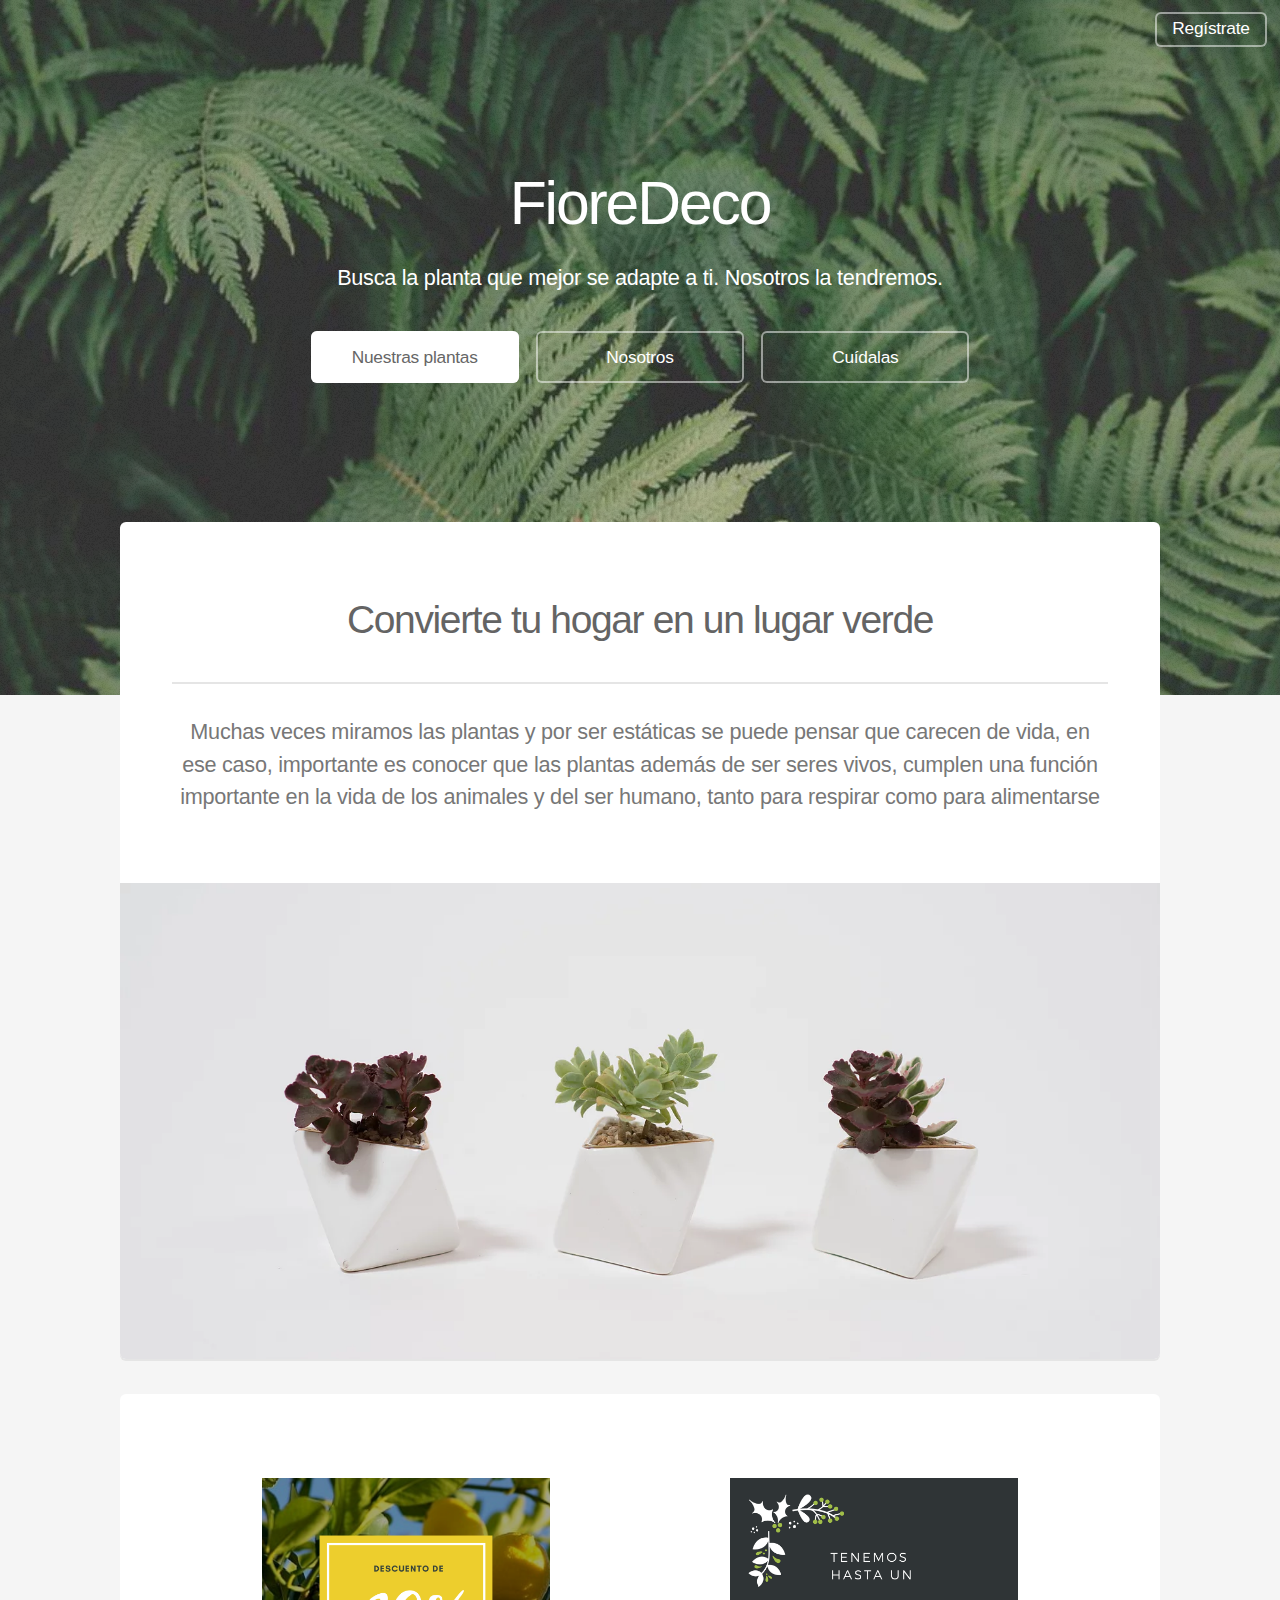
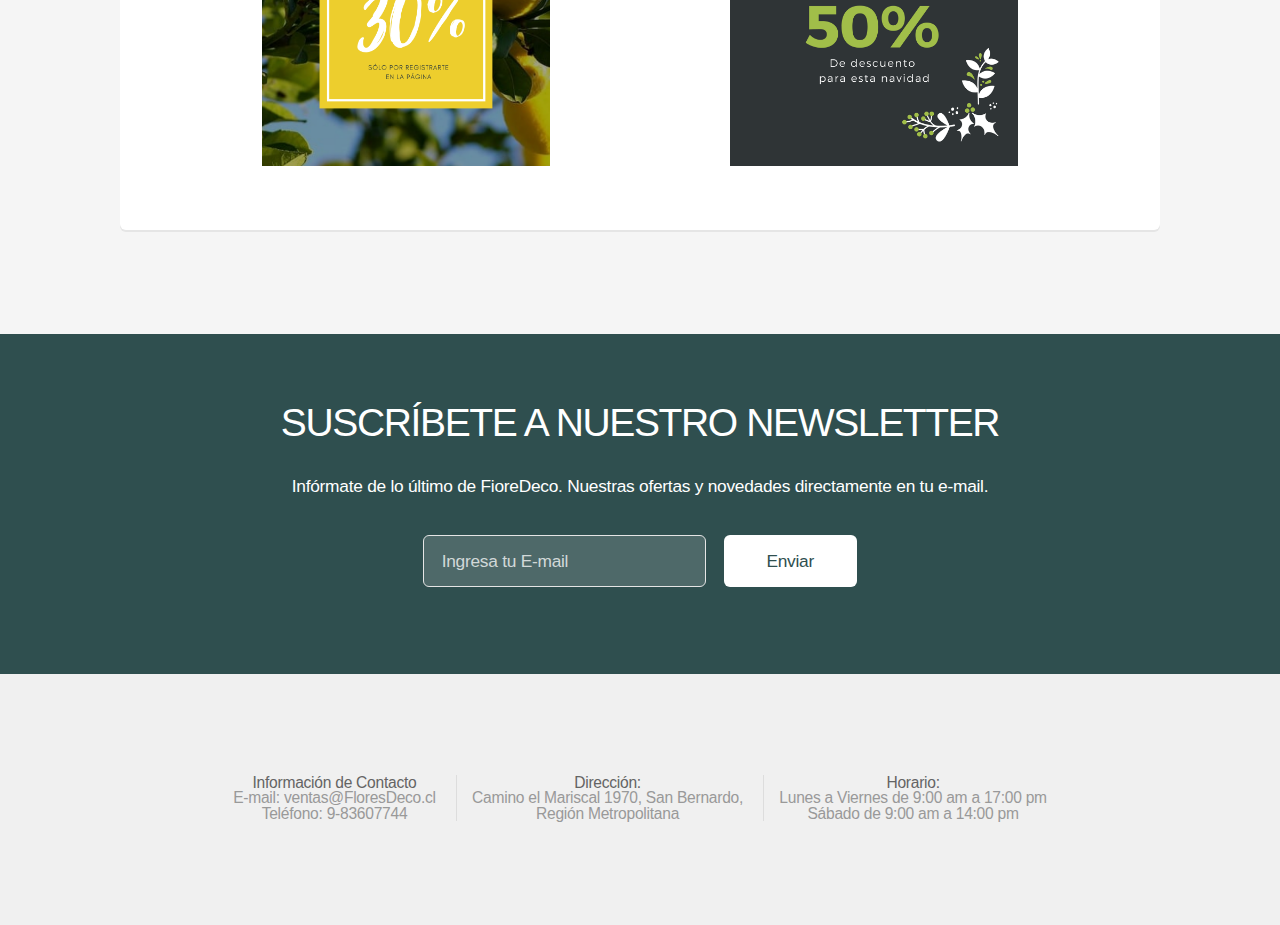
==== src/index.html @ 809118da "Para enviar el link" ====
<!DOCTYPE html>
<html lang="en">
<head>
	<meta charset="UTF-8">
	<meta name="viewport" content="width=device-width, initial-scale=1.0">
	<meta http-equiv="X-UA-Compatible" content="ie=edge">
	<title>FioreDeco-Home</title>
	<meta charset="utf-8" />
	<meta name="viewport" content="width=device-width, initial-scale=1, user-scalable=no" />
	<link rel="stylesheet" href="style.css" />
</head>

<body class="landing is-preload">
	<div id="page-wrapper">

		<!-- Header -->
		<header id="header" class="alt">
			
			<nav id="nav">
				<ul>
				
					
					<li><a href="#" class="button">Regístrate</a></li>
				</ul>
			</nav>
		</header>

		<!-- Banner -->
		<section id="banner">
				<h2>FioreDeco</h2>
			<p>Busca la planta que mejor se adapte a ti. Nosotros la tendremos.</p>
			<ul class="actions special">
				<li><a href="plantas.html" class="button primary">Nuestras plantas</a></li>
				<li><a href="nosotros.html" class="button">Nosotros</a></li>
				<li><a href="cuidalas.html" class="button">Cuídalas</a></li>
			</ul>
		</section>

		<!-- Main -->
		<section id="main" class="container">
			<section class="box special">
				<header class="major">
					<h2>Convierte tu hogar en un lugar verde</h2>
					<p>Muchas veces miramos las plantas y por ser estáticas se puede pensar que carecen de vida,
						en ese caso, importante es conocer que las plantas además de ser seres vivos,
						cumplen una función importante en la vida de los animales y del ser humano, tanto para respirar
						como para alimentarse</p>
				</header>
				<span class="image featured"><img src="img/fondo3.png" alt="Plantas" /></span>
				
		    </section>

			<section class="box special features">

				<div class="features-row">
					<section>
						<img src="img/30DES.png" alt="30% de Descuento" class="icon solid major fa-lock accent5" />
					</section>
					<section>
						<img src="img/50DES.png" alt="50% de Descuento" class="icon solid major fa-lock accent5" />

					</section>
				</div>
			</section>
		</section>

		<!-- CTA -->
		<section id="cta" class="cta">

			<h2>SUSCRÍBETE A NUESTRO NEWSLETTER</h2>
			<p>Infórmate de lo último de FioreDeco. Nuestras ofertas y novedades directamente en tu e-mail.</p>

			<form>
				<div class="row gtr-50 gtr-uniform">
					<div class="col-8 col-12-mobilep">
						<input type="email" name="email" id="email" placeholder="Ingresa tu E-mail" />
					</div>
					
					<div class="col-4 col-12-mobilep">
						<input type="submit" value="Enviar" class="fit" />
					</div>
				</div>
			</form>
		</section>

		<!-- Footer -->
		<footer id="footer">
			
			<ul class="copyright">
				<li> <b>Información de Contacto </b> <br> E-mail: ventas@FloresDeco.cl <br> Teléfono: 9-83607744</li>
				<li><b>Dirección:</b> <br> Camino el Mariscal 1970, San Bernardo, <br> Región Metropolitana</li>
				<li><b>Horario:</b> <br> Lunes a Viernes de 9:00 am a 17:00 pm <br> Sábado de 9:00 am a 14:00 pm
			</ul>
		</footer>
	</div>



</body>

</html>
---- src/style.css ----
html, body, div, span, applet, object,
	iframe, h1, h2, h3, h4, h5, h6, p, blockquote,
	pre, a, abbr, acronym, address, big, cite,
	code, del, dfn, em, img, ins, kbd, q, s, samp,
	small, strike, strong, sub, sup, tt, var, b,
	u, i, center, dl, dt, dd, ol, ul, li, fieldset,
	form, label, legend, table, caption, tbody,
	tfoot, thead, tr, th, td, article, aside,
	canvas, details, embed, figure, figcaption,
	footer, header, hgroup, menu, nav, output, ruby,
	section, summary, time, mark, audio, video {
		margin: 0;
		padding: 0;
		border: 0;
		font-size: 100%;
		font: inherit;
		vertical-align: baseline;
	}

	article, aside, details, figcaption, figure,
	footer, header, hgroup, menu, nav, section {
		display: block;
	}

	body {
		line-height: 1;
	}

	ol, ul {
		list-style: none;
	}

	blockquote, q {
		quotes: none;
	}

		blockquote:before, blockquote:after, q:before, q:after {
			content: '';
			content: none;
		}

	table {
		border-collapse: collapse;
		border-spacing: 0;
	}

	body {
		-webkit-text-size-adjust: none;
	}

	mark {
		background-color: transparent;
		color: inherit;
	}

	input::-moz-focus-inner {
		border: 0;
		padding: 0;
	}

	input, select, textarea {
		-moz-appearance: none;
		-webkit-appearance: none;
		-ms-appearance: none;
		appearance: none;
	}

/* Basic */

	

	html {
		box-sizing: border-box;
		
width: 100%;


	}

	*, *:before, *:after {
		box-sizing: inherit;
	}

	body {
		background: #f5f5f5;
	}

	body, input, select, textarea {
		color: #777;
		font-family: "Source Sans Pro", sans-serif;
		font-size: 16pt;
		font-weight: 300;
		line-height: 1.65em;
		letter-spacing: -0.015em;
	}

	a {
		-moz-transition: color 0.2s ease-in-out, border-bottom-color 0.2s ease-in-out;
		-webkit-transition: color 0.2s ease-in-out, border-bottom-color 0.2s ease-in-out;
		-ms-transition: color 0.2s ease-in-out, border-bottom-color 0.2s ease-in-out;
		transition: color 0.2s ease-in-out, border-bottom-color 0.2s ease-in-out;
		border-bottom: dotted 1px;
		color: #e89980;
		text-decoration: none;
	}

		a:hover {
			border-bottom-color: transparent;
		}

	strong, b {
		color: #646464;
		font-weight: 400;
	}

	em, i {
		font-style: italic;
	}

	p {
		margin: 0 0 2em 0;
	}

	h1, h2, h3, h4, h5, h6 {
		color: #646464;
		font-weight: 300;
		line-height: 1em;
		margin: 0 0 0.5em 0;
	}

		h1 a, h2 a, h3 a, h4 a, h5 a, h6 a {
			color: inherit;
			text-decoration: none;
		}

	h2 {
		font-size: 2.25em;
		line-height: 1.5em;
		letter-spacing: -0.035em;
	}

	h3 {
		font-size: 1.75em;
		line-height: 1.5em;
		letter-spacing: -0.025em;
	}

	h4 {
		font-size: 1.1em;
		line-height: 1.5em;
		letter-spacing: 0;
	}

	h5 {
		font-size: 0.9em;
		line-height: 1.5em;
		letter-spacing: 0;
	}

	h6 {
		font-size: 0.7em;
		line-height: 1.5em;
		letter-spacing: 0;
	}

	sub {
		font-size: 0.8em;
		position: relative;
		top: 0.5em;
	}


	

	blockquote {
		border-left: solid 4px #e5e5e5;
		font-style: italic;
		margin: 0 0 2em 0;
		padding: 0.5em 0 0.5em 2em;
	}

	pre {
		-webkit-overflow-scrolling: touch;
		background: #f8f8f8;
		border-radius: 6px;
		border: solid 1px #e5e5e5;
		font-family: monospace;
		font-size: 0.9em;
		line-height: 1.75em;
		margin: 0 0 2em 0;
		overflow-x: auto;
		padding: 1em 1.5em;
	}

	code {
		background: #f8f8f8;
		border-radius: 6px;
		border: solid 1px #e5e5e5;
		font-family: monospace;
		font-size: 0.9em;
		margin: 0 0.25em;
		padding: 0.25em 0.65em;
	}

	.align-left {
		text-align: left;
	}

	.align-center {
		text-align: center;
	}

	.align-right {
		text-align: right;
	}

/* Row */

	.row {
		display: flex;
		flex-wrap: wrap;
		box-sizing: border-box;
		align-items: stretch;
	}

		.row > * {
			box-sizing: border-box;
		}

		.row.gtr-uniform > * > :last-child {
			margin-bottom: 0;
		}

		.row.aln-left {
			justify-content: flex-start;
		}

		.row.aln-center {
			justify-content: center;
		}

		.row.aln-right {
			justify-content: flex-end;
		}

		.row.aln-top {
			align-items: flex-start;
		}

		.row.aln-middle {
			align-items: center;
		}

		.row.aln-bottom {
			align-items: flex-end;
		}

		.row > .imp {
			order: -1;
		}

		.row > .col-1 {
			width: 8.33333%;
		}

		.row > .off-1 {
			margin-left: 8.33333%;
		}

		.row > .col-2 {
			width: 16.66667%;
		}

		.row > .off-2 {
			margin-left: 16.66667%;
		}

		.row > .col-3 {
			width: 25%;
		}

		.row > .off-3 {
			margin-left: 25%;
		}

		.row > .col-4 {
			width: 33.33333%;
		}

		.row > .off-4 {
			margin-left: 33.33333%;
		}

		.row > .col-5 {
			width: 41.66667%;
		}

		.row > .off-5 {
			margin-left: 41.66667%;
		}

		.row > .col-6 {
			width: 50%;
		}

		.row > .off-6 {
			margin-left: 50%;
		}

		.row > .col-7 {
			width: 58.33333%;
		}

		.row > .off-7 {
			margin-left: 58.33333%;
		}

		.row > .col-8 {
			width: 66.66667%;
		}

		.row > .off-8 {
			margin-left: 66.66667%;
		}

		.row > .col-9 {
			width: 75%;
		}

		.row > .off-9 {
			margin-left: 75%;
		}

		.row > .col-10 {
			width: 83.33333%;
		}

		.row > .off-10 {
			margin-left: 83.33333%;
		}

		.row > .col-11 {
			width: 91.66667%;
		}

		.row > .off-11 {
			margin-left: 91.66667%;
		}

		.row > .col-12 {
			width: 100%;
		}

		.row > .off-12 {
			margin-left: 100%;
		}

		.row.gtr-0 {
			margin-top: 0;
			margin-left: 0em;
		}

			.row.gtr-0 > * {
				padding: 0 0 0 0em;
			}

			.row.gtr-0.gtr-uniform {
				margin-top: 0em;
			}

				.row.gtr-0.gtr-uniform > * {
					padding-top: 0em;
				}

		.row.gtr-25 {
			margin-top: 0;
			margin-left: -0.5em;
		}

			.row.gtr-25 > * {
				padding: 0 0 0 0.5em;
			}

			.row.gtr-25.gtr-uniform {
				margin-top: -0.5em;
			}

				.row.gtr-25.gtr-uniform > * {
					padding-top: 0.5em;
				}

		.row.gtr-50 {
			margin-top: 0;
			margin-left: -1em;
		}

			.row.gtr-50 > * {
				padding: 0 0 0 1em;
			}

			.row.gtr-50.gtr-uniform {
				margin-top: -1em;
			}

				.row.gtr-50.gtr-uniform > * {
					padding-top: 1em;
				}

		.row {
			margin-top: 0;
			margin-left: -2em;
		}

			.row > * {
				padding: 0 0 0 2em;
			}

			.row.gtr-uniform {
				margin-top: -2em;
			}

				.row.gtr-uniform > * {
					padding-top: 2em;
				}

		.row.gtr-150 {
			margin-top: 0;
			margin-left: -3em;
		}

			.row.gtr-150 > * {
				padding: 0 0 0 3em;
			}

			.row.gtr-150.gtr-uniform {
				margin-top: -3em;
			}

				.row.gtr-150.gtr-uniform > * {
					padding-top: 3em;
				}

		.row.gtr-200 {
			margin-top: 0;
			margin-left: -4em;
		}

			.row.gtr-200 > * {
				padding: 0 0 0 4em;
			}

			.row.gtr-200.gtr-uniform {
				margin-top: -4em;
			}

				.row.gtr-200.gtr-uniform > * {
					padding-top: 4em;
				}

	

/* Container */

	.container {
		margin: 0 auto;
		max-width: calc(100% - 5em);
		width: 60em;
	}

		.container.xsmall {
			width: 15em;
		}

		.container.small {
			width: 30em;
		}

		.container.medium {
			width: 45em;
		}

		.container.large {
			width: 75em;
		}

		.container.xlarge {
			width: 90em;
		}

		.container.max {
			width: 100%;
		}

		

/* Section/Article */

	section.special, article.special {
		text-align: center;
	}

	header p {
		color: #999;
		position: relative;
		margin: 0 0 1.5em 0;
		font-style: italic;
	}

	header h2 + p {
		font-size: 1.25em;
		margin-top: -1em;
		line-height: 1.5em;
	}

	header h3 + p {
		font-size: 1.1em;
		margin-top: -0.85em;
		line-height: 1.5em;
	}

	header h4 + p,
	header h5 + p,
	header h6 + p {
		font-size: 0.8em;
		margin-top: -0.5em;
		line-height: 1.5em;
	}

	header.major {
		padding: 1em 0;
		text-align: center;
	}

		header.major h2 {
			margin: 0;
		}

		header.major p {
			display: inline-block;
			border-top: solid 2px #e5e5e5;
			color: #777;
			margin: 1.5em 0 0 0;
			padding: 1.5em 0 0 0;
			font-style: normal;
		}

/* Form */

	input[type="text"],
	input[type="password"],
	input[type="email"],
	select,
	textarea {
		-moz-appearance: none;
		-webkit-appearance: none;
		-ms-appearance: none;
		appearance: none;
		background-color: #f8f8f8;
		border-radius: 6px;
		border: solid 1px #e5e5e5;
		color: inherit;
		display: block;
		outline: 0;
		padding: 0 1em;
		text-decoration: none;
		width: 100%;
	}

/* TEXTAREA SUSCRÍBETE A NUESTRO NEWSLETTER */

	input[type="text"],
	input[type="password"],
	input[type="email"],
	select {
		height: 3em;
	}

	textarea {
		padding: 0.75em 1em;
	}

	input[type="checkbox"],
	input[type="radio"] {
		-moz-appearance: none;
		-webkit-appearance: none;
		-ms-appearance: none;
		appearance: none;
		display: block;
		float: left;
		margin-right: -2em;
		opacity: 0;
		width: 1em;
		
	}

		input[type="checkbox"] + label,
		input[type="radio"] + label {
			text-decoration: none;
			color: #777;
			cursor: pointer;
			display: inline-block;
			font-size: 1em;
			font-weight: 300;
			padding-left: 2.55em;
			padding-right: 0.75em;
			position: relative;
		}

			input[type="checkbox"] + label:before,
			input[type="radio"] + label:before {
				-moz-osx-font-smoothing: grayscale;
				-webkit-font-smoothing: antialiased;
				display: inline-block;
				font-style: normal;
				font-variant: normal;
				text-rendering: auto;
				line-height: 1;
				text-transform: none !important;
				font-family: 'Font Awesome 5 Free';
				font-weight: 900;
			}

			input[type="checkbox"] + label:before,
			input[type="radio"] + label:before {
				background: #f8f8f8;
				border-radius: 6px;
				border: solid 1px #e5e5e5;
				content: '';
				display: inline-block;
				font-size: 0.8em;
				height: 2.25em;
				left: 0;
				line-height: 2.25em;
				position: absolute;
				text-align: center;
				top: 0;
				width: 2.25em;
			}

		input[type="checkbox"]:checked + label:before,
		input[type="radio"]:checked + label:before {
			background: #666;
			border-color: #666;
			color: #ffffff;
			content: '\f00c';
		}

		input[type="checkbox"]:focus + label:before,
		input[type="radio"]:focus + label:before {
			border-color: #e89980;
			box-shadow: 0 0 0 1px #e89980;
		}

	input[type="checkbox"] + label:before {
		border-radius: 6px;
	}

	input[type="radio"] + label:before {
		border-radius: 100%;
	}

	::-webkit-input-placeholder {
		color: #999 !important;
		opacity: 1.0;
	}

	:-moz-placeholder {
		color: #999 !important;
		opacity: 1.0;
	}


/* Box */

	.box {
		background: #fff;
		border-radius: 6px;
		box-shadow: 0 2px 0 0 #e5e5e5;
		margin: 0 0 2em 0;
		padding: 3em;
	}

		.box > :last-child {
			margin-bottom: 0;
		}

		.box.alt {
			background: none !important;
			border-radius: 0 !important;
			box-shadow: none !important;
			margin: 0 0 2em 0;
			padding: 0 !important;
		}


			.box.features .features-row:after {
				clear: both;
				content: '';
				display: block;
			}

			.box.features .features-row section {
				float: left;
				padding: 3px;
				width: 50%;
				padding-left: 90px;
				padding-right: 90px;
			}

			
		
/* MOFICACION DE LA IMAGEN EN BODY   */
		.box .image.featured {
			border-radius: 0;
			display: block;
			margin: 3em 0 3em -3em;
			position: relative;
			width: calc(100% + 6em);
		}

			.box .image.featured img {
				border-radius: 0;
				display: block;
				width: 100%;
			}

			.box .image.featured:first-child {
				border-radius: 2px 2px 0 0;
				margin-bottom: 1em;
				margin-top: -3em;
			}

				.box .image.featured:first-child img {
					border-radius: 6px 6px 0 0;
				}

			.box .image.featured:last-child {
				border-radius: 0 0 6px 6px;
				margin-bottom: -3em;
				margin-top: 3em;
			}

				.box .image.featured:last-child img {
					border-radius: 0 0 6px 6px;
				}

/* Icon */

	.icon {
		text-decoration: none;
		border-bottom: none;
		position: relative;
	}

		.icon:before {
			-moz-osx-font-smoothing: grayscale;
			-webkit-font-smoothing: antialiased;
			display: inline-block;
			font-style: normal;
			font-variant: normal;
			text-rendering: auto;
			line-height: 1;
			text-transform: none !important;
			font-family: 'Font Awesome 5 Free';
			font-weight: 400;
		}

		.icon > .label {
			display: none;
		}

		.icon:before {
			line-height: inherit;
		}

		.icon.solid:before {
			font-weight: 900;
		}

		.icon.brands:before {
			font-family: 'Font Awesome 5 Brands';
		}


		.icon.major {
			background: #666;
			border-radius: 0%;
			color: #ffffff;
		
			display: inline-block;
			
			line-height: 5.5em;
	
			margin-top: 10%;
			width: 100%;
		}

			.icon.major:before {
				font-size: 2.5em;
			}

			.icon.major.accent1 {
				background: #666;
				color: #ffffff;
			}

			.icon.major.accent2 {
				background: #e89980;
				color: #ffffff;
			}

			.icon.major.accent3 {
				background: #7fcdb8;
				color: #ffffff;
			}

			.icon.major.accent4 {
				background: #90b0ba;
				color: #ffffff;
			}

			.icon.major.accent5 {
				background: #e5cb95;
				color: #ffffff;
			}

/* Image */

	.image {
		border-radius: 6px;
		border: 0;
		display: inline-block;
		position: relative;
	}

		.image img {
			border-radius: 6px;
			display: block;
		}

		.image.left {
			float: left;
			padding: 0 1.5em 1em 0;
			top: 0.25em;
		}

		.image.right {
			float: right;
			padding: 0 0 1em 1.5em;
			top: 0.25em;
		}

		.image.fit {
			display: block;
			margin: 0 0 2em 0;
			width: 100%;
		}

			.image.fit img {
				display: block;
				width: 100%;
			}

/* List */

	ol {
		list-style: decimal;
		margin: 0 0 2em 0;
		padding-left: 1.25em;
	}

		ol li {
			padding-left: 0.25em;
		}

	ul {
		list-style: disc;
		margin: 0 0 2em 0;
		padding-left: 1em;
	}

		ul li {
			padding-left: 0.5em;
		}

		ul.alt {
			list-style: none;
			padding-left: 0;
		}

			ul.alt li {
				border-top: solid 1px #e5e5e5;
				padding: 0.5em 0;
			}

				ul.alt li:first-child {
					border-top: 0;
					padding-top: 0;
				}

		ul.icons {
			cursor: default;
			list-style: none;
			padding-left: 0;
		}

			ul.icons li {
				display: inline-block;
				padding: 0 1.25em 0 0;
			}

				ul.icons li:last-child {
					padding-right: 0;
				}

				ul.icons li .icon {
					color: inherit;
				}

					ul.icons li .icon:before {
						font-size: 1.75em;
					}

	dl {
		margin: 0 0 2em 0;
	}

/* Actions */

	ul.actions {
		display: -moz-flex;
		display: -webkit-flex;
		display: -ms-flex;
		display: flex;
		cursor: default;
		list-style: none;
		margin-left: -1em;
		padding-left: 0;
	}

		ul.actions li {
			padding: 0 0 0 1em;
			vertical-align: middle;
		}

		ul.actions.special { /* centra el menu principal */
			-moz-justify-content: center;
			-webkit-justify-content: center;
			-ms-justify-content: center;
			justify-content: center;
			width: 100%;
			margin-left: 0;
		}

			ul.actions.special li:first-child {
				padding-left: 0;
			}

		ul.actions.stacked {
			-moz-flex-direction: column;
			-webkit-flex-direction: column;
			-ms-flex-direction: column;
			flex-direction: column;
			margin-left: 0;
		}

			ul.actions.stacked li {
				padding: 1.3em 0 0 0;
			}

				ul.actions.stacked li:first-child {
					padding-top: 0;
				}

		ul.actions.fit {
			width: calc(100% + 1em);
		}

			ul.actions.fit li {
				-moz-flex-grow: 1;
				-webkit-flex-grow: 1;
				-ms-flex-grow: 1;
				flex-grow: 1;
				-moz-flex-shrink: 1;
				-webkit-flex-shrink: 1;
				-ms-flex-shrink: 1;
				flex-shrink: 1;
				width: 100%;
			}

				ul.actions.fit li > * {
					width: 100%;
				}

			ul.actions.fit.stacked {
				width: 100%;
			}

		

/* Table */

	.table-wrapper {
		-webkit-overflow-scrolling: touch;
		overflow-x: auto;
	}

	table {
		margin: 0 0 2em 0;
		width: 100%;
	}

		table tbody tr {
			border: solid 1px #e5e5e5;
			border-left: 0;
			border-right: 0;
		}

			table tbody tr:nth-child(2n + 1) {
				background-color: #f8f8f8;
			}

		table td {
			padding: 0.75em 0.75em;
		}

		table th {
			color: #646464;
			font-size: 0.9em;
			font-weight: 300;
			padding: 0 0.75em 0.75em 0.75em;
			text-align: left;
		}

		table thead {
			border-bottom: solid 2px #e5e5e5;
		}

		table tfoot {
			border-top: solid 2px #e5e5e5;
		}

		table.alt {
			border-collapse: separate;
		}

			table.alt tbody tr td {
				border: solid 1px #e5e5e5;
				border-left-width: 0;
				border-top-width: 0;
			}

				table.alt tbody tr td:first-child {
					border-left-width: 1px;
				}

			table.alt tbody tr:first-child td {
				border-top-width: 1px;
			}

			table.alt thead {
				border-bottom: 0;
			}

			table.alt tfoot {
				border-top: 0;
			}

/* Button */

	input[type="submit"],
	input[type="reset"],
	input[type="button"],
	.button {
		-moz-appearance: none;
		-webkit-appearance: none;
		-ms-appearance: none;
		appearance: none;
		-moz-transition: background-color 0.2s ease-in-out, color 0.2s ease-in-out;
		-webkit-transition: background-color 0.2s ease-in-out, color 0.2s ease-in-out;
		-ms-transition: background-color 0.2s ease-in-out, color 0.2s ease-in-out;
		transition: background-color 0.2s ease-in-out, color 0.2s ease-in-out;
		background-color: #666;
		border-radius: 6px;
		border: 0;
		color: #ffffff;
		cursor: pointer;
		display: inline-block;
		font-weight: 400;
		height: 3em;
		line-height: 3em;
		padding: 0 2em;
		text-align: center;
		text-decoration: none;
		white-space: nowrap;
	}

		input[type="submit"]:hover,
		input[type="reset"]:hover,
		input[type="button"]:hover,
		.button:hover {
			background-color: #737373;
		}

		input[type="submit"]:active,
		input[type="reset"]:active,
		input[type="button"]:active,
		.button:active {
			background-color: #595959;
		}

		input[type="submit"].icon,
		input[type="reset"].icon,
		input[type="button"].icon,
		.button.icon {
			padding-left: 1.35em;
		}

			input[type="submit"].icon:before,
			input[type="reset"].icon:before,
			input[type="button"].icon:before,
			.button.icon:before {
				margin-right: 0.5em;
			}

		input[type="submit"].fit,
		input[type="reset"].fit,
		input[type="button"].fit,
		.button.fit {
			width: 100%;
		}

		input[type="submit"].small,
		input[type="reset"].small,
		input[type="button"].small,
		.button.small {
			font-size: 0.8em;
			height: 2.7em;
			line-height: 2.7em;
		}

		input[type="submit"].large,
		input[type="reset"].large,
		input[type="button"].large,
		.button.large {
			font-size: 1.25em;
			height: 2.7em;
			line-height: 2.7em;
		}

		input[type="submit"].alt,
		input[type="reset"].alt,
		input[type="button"].alt,
		.button.alt {
			background-color: transparent;
			box-shadow: inset 0 0 0 2px #e5e5e5;
			color: #777;
		}

			input[type="submit"].alt:hover,
			input[type="reset"].alt:hover,
			input[type="button"].alt:hover,
			.button.alt:hover {
				background-color: #f8f8f8;
			}

			input[type="submit"].alt:active,
			input[type="reset"].alt:active,
			input[type="button"].alt:active,
			.button.alt:active {
				background-color: #f0f0f0;
			}

			input[type="submit"].alt.icon:before,
			input[type="reset"].alt.icon:before,
			input[type="button"].alt.icon:before,
			.button.alt.icon:before {
				color: #999;
			}

		input[type="submit"].primary,
		input[type="reset"].primary,
		input[type="button"].primary,
		.button.primary {
			background-color: #e89980;
			color: #ffffff !important;
		}

			input[type="submit"].primary:hover,
			input[type="reset"].primary:hover,
			input[type="button"].primary:hover,
			.button.primary:hover {
				background-color: #ecaa96;
			}

			input[type="submit"].primary:active,
			input[type="reset"].primary:active,
			input[type="button"].primary:active,
			.button.primary:active {
				background-color: #e4886a;
			}

		input[type="submit"].disabled, input[type="submit"]:disabled,
		input[type="reset"].disabled,
		input[type="reset"]:disabled,
		input[type="button"].disabled,
		input[type="button"]:disabled,
		.button.disabled,
		.button:disabled {
			background-color: #777 !important;
			box-shadow: inset 0 -0.15em 0 0 rgba(0, 0, 0, 0.15);
			color: #f5f5f5 !important;
			cursor: default;
			opacity: 0.25;
		}

/* Header */

	#page-wrapper {
		padding-top: 3em;
	}

	body.landing #page-wrapper {
		padding-top: 0;
	}

	

	#header {
		background: #444;
		color: #bbb;
		cursor: default;
		height: 3.25em;
		left: 0;
		line-height: 3.25em;
		position: fixed;
		top: 0;
		width: 100%;
		z-index: 10000;
	}

		#header h1 {
			color: inherit;
			height: inherit;
			left: 1.25em;
			line-height: inherit;
			margin: 0;
			padding: 0;
			position: absolute;
			top: 0;
		}

			#header h1 a {
				color: #fff;
				font-weight: 400;
				border: 0;
			}

		#header nav {
			height: inherit;
			line-height: inherit;
			position: absolute;
			right: 0.75em;
			top: 0;
			vertical-align: middle;
		}

			#header nav > ul {
				list-style: none;
				margin: 0;
				padding-left: 0;
			}

				#header nav > ul > li {
					display: inline-block;
					padding-left: 0;
				}

					#header nav > ul > li > ul {
						display: none;
					}

					#header nav > ul > li a {
						display: inline-block;
						height: 2em;
						line-height: 1.95em;
						padding: 0 1em;
						border-radius: 6px;
					}

					#header nav > ul > li a:not(.button) {
						color: #fff;
						display: inline-block;
						text-decoration: none;
						border: 0;
					}

						#header nav > ul > li a:not(.button).icon:before {
							color: #999;
							margin-right: 0.5em;
						}

					#header nav > ul > li:first-child {
						margin-left: 0;
					}

					#header nav > ul > li.active a:not(.button) {
						background-color: rgba(153, 153, 153, 0.25);
					}

					#header nav > ul > li .button {
						margin: 0 0 0 0.5em;
						position: relative;
					}

		#header input[type="submit"],
		#header input[type="reset"],
		#header input[type="button"],
		#header .button {
			background-color: transparent;
			box-shadow: inset 0 0 0 2px #999;
			color: #fff;
		}

			#header input[type="submit"]:hover,
			#header input[type="reset"]:hover,
			#header input[type="button"]:hover,
			#header .button:hover {
				background-color: rgba(153, 153, 153, 0.25);
			}

			#header input[type="submit"]:active,
			#header input[type="reset"]:active,
			#header input[type="button"]:active,
			#header .button:active {
				background-color: rgba(153, 153, 153, 0.5);
			}

		#header .container {
			position: relative;
		}

			#header .container h1 {
				left: 0;
			}

			#header .container nav {
				right: 0;
			}

		#header.reveal {
			-moz-animation: reveal-header 0.5s;
			-webkit-animation: reveal-header 0.5s;
			-ms-animation: reveal-header 0.5s;
			animation: reveal-header 0.5s;
		}

		#header.alt {
			-moz-animation: none;
			-webkit-animation: none;
			-ms-animation: none;
			animation: none;
			background: none;
			color: rgba(255, 255, 255, 0.75);
			position: absolute;
		}

			#header.alt nav > ul > li a:not(.button).icon:before {
				color: rgba(255, 255, 255, 0.75);
			}

			#header.alt nav > ul > li.active a:not(.button) {
				background-color: rgba(255, 255, 255, 0.2);
			}

			#header.alt input[type="submit"],
			#header.alt input[type="reset"],
			#header.alt input[type="button"],
			#header.alt .button {
				box-shadow: inset 0 0 0 2px rgba(255, 255, 255, 0.5);
			}

				#header.alt input[type="submit"]:hover,
				#header.alt input[type="reset"]:hover,
				#header.alt input[type="button"]:hover,
				#header.alt .button:hover {
					background-color: rgba(255, 255, 255, 0.1);
				}

				#header.alt input[type="submit"]:active,
				#header.alt input[type="reset"]:active,
				#header.alt input[type="button"]:active,
				#header.alt .button:active {
					background-color: rgba(255, 255, 255, 0.2);
				}

	.dropotron {
		background: #fff;
		border-radius: 6px;
		box-shadow: 0 2px 0 0 rgba(0, 0, 0, 0.065), inset 0 -1px 0 0 #fff, inset 0 0 0 1px rgba(229, 229, 229, 0.5);
		list-style: none;
		margin: calc(-0.5em + 1px) 0 0 1px;
		padding: 0.5em 0;
		width: 11em;
	}

		.dropotron li {
			padding: 0;
		}

			.dropotron li a, .dropotron li span {
				-moz-transition: none;
				-webkit-transition: none;
				-ms-transition: none;
				transition: none;
				border: 0;
				border-top: solid 1px #f2f2f2;
				color: inherit;
				display: block;
				padding: 0.15em 1em;
			}

			.dropotron li:first-child > a, .dropotron li:first-child > span {
				border-top: 0;
			}

			.dropotron li.active > a, .dropotron li.active > span, .dropotron li:hover > a, .dropotron li:hover > span {
				background: #e89980;
				color: #ffffff;
			}

		.dropotron.level-0 {
			font-size: 0.9em;
			margin: 1em 0 0 0;
		}

			.dropotron.level-0:before {
				-moz-transform: rotate(45deg);
				-webkit-transform: rotate(45deg);
				-ms-transform: rotate(45deg);
				transform: rotate(45deg);
				background: #fff;
				border: solid 1px rgba(229, 229, 229, 0.5);
				border-bottom: 0;
				border-right: 0;
				box-shadow: -0.25em -0.125em 0.125em 0 rgba(0, 0, 0, 0.015);
				content: '';
				display: block;
				height: 0.75em;
				position: absolute;
				right: 1.25em;
				top: -0.375em;
				width: 0.75em;
				z-index: 0;
			}

/* Banner IMAGEN DE FONDOOO*/

	#banner {
		background-attachment: scroll,							fixed;
		background-color: #666;
		background-image: url("img/overlay.png"), url("img/banner1.png");
		background-position: top left,						center center;
		background-repeat: repeat,							no-repeat;
		background-size: auto,							cover;
		color: #fff;
		padding: 12em 0 20em 0;
		text-align: center;
	}

		#banner :last-child {
			margin-bottom: 0;
		}

		#banner h2, #banner h3, #banner h4, #banner h5, #banner h6 {
			color: #fff;
		}

		#banner h2 {
			font-size: 3.5em;
			line-height: 1em;
			margin: 0 0 0.5em 0;
			padding: 0;
		}

		#banner p {
			font-size: 1.25em;
			margin-bottom: 1.75em;
		}

		#banner input[type="submit"],
		#banner input[type="reset"],
		#banner input[type="button"],
		#banner .button {
			background-color: transparent;
			box-shadow: inset 0 0 0 2px rgba(255, 255, 255, 0.5);
			color: #fff;
			min-width: 12em;
		}

			#banner input[type="submit"]:hover,
			#banner input[type="reset"]:hover,
			#banner input[type="button"]:hover,
			#banner .button:hover {
				background-color: rgba(255, 255, 255, 0.1);
			}

			#banner input[type="submit"]:active,
			#banner input[type="reset"]:active,
			#banner input[type="button"]:active,
			#banner .button:active {
				background-color: rgba(255, 255, 255, 0.2);
			}

			#banner input[type="submit"].primary,
			#banner input[type="reset"].primary,
			#banner input[type="button"].primary,
			#banner .button.primary {
				background: #fff;
				color: #666 !important;
			}


/* Banner IMAGEN DE FONDOOO NOSOTROS */

    #banner2 {
				background-attachment: scroll,							fixed;
				background-color: #666;
				background-image: url("img/overlay.png"), url("img/background.png");
				background-position: top left,						center center;
				background-repeat: repeat,							no-repeat;
				background-size: auto,							cover;
				color: #fff;
				padding: 12em 0 10em 0;
				text-align: center;
			}

			#banner2 h2 {
				font-size: 3.5em;
				line-height: 1em;
				margin: 0 0 0.5em 0;
				padding: 0;
			}
	
			#banner2 p {
				font-size: 1.25em;
				margin-bottom: 1.75em;
			}
			#banner2 h2, #banner h3, #banner h4, #banner h5, #banner h6 {
				color: #fff;
			}

		
/* Main */

	#main {
		padding: 4em 0;
	}

		#main > header {
			text-align: center;
			margin: 0 0 3em 0;
		}

			#main > header h2 {
				font-size: 2.75em;
				margin: 0;
			}

			#main > header p {
				border-top: solid 2px #e5e5e5;
				color: #777;
				display: inline-block;
				font-style: normal;
				margin: 1em 0 0 0;
				padding: 1em 0 1.25em 0;
			}

	body.landing #main {
		margin-top: -14em;
	}

/* Footer */

	#footer {
		background: #f0f0f0;
		padding: 4em 0 6em 0;
		text-align: center;
	}

		#footer .icons a {
			-moz-transition: opacity 0.2s ease-in-out;
			-webkit-transition: opacity 0.2s ease-in-out;
			-ms-transition: opacity 0.2s ease-in-out;
			transition: opacity 0.2s ease-in-out;
			opacity: 0.35;
		}

			#footer .icons a:hover {
				opacity: 0.75;
			}

		#footer .copyright {
			color: #999;
			font-size: 0.9em;
			line-height: 1em;
			margin: 2em 0 0 0;
			padding: 0;
			text-align: center;
		}

			#footer .copyright a {
				color: inherit;
			}

			#footer .copyright li {
				border-left: solid 1px #dddddd;
				display: inline-block;
				list-style: none;
				margin-left: 1em;
				padding-left: 1em;
			}

				#footer .copyright li:first-child {
					border-left: 0;
					margin-left: 0;
					padding-left: 0;
				}

/* CTA */ /* suscribirse a newslater */

	#cta {
		background: #2F4F4F; /* background suscribirse */
		color: white;  /* texto suscribirse */
		padding: 3.5em 0 5em 0; /* anchura background */
		text-align: center; /* alinacion texto*/
	}

		#cta h2, #cta h3, #cta h4, #cta h5, #cta h6 {
			color: inherit;
		}

		#cta form {
			margin: 0 auto;
			max-width: 100%;
			width: 25em; /* anchura textarea ingres tu email suscribirse */
		}
/* BOTON SUSCRIBIRSE */
		#cta input[type="submit"],
		#cta input[type="reset"],
		#cta input[type="button"],
		#cta .button {
			box-shadow: none;
			background: #fff; /* color texto boton enviar */
			color: #2F4F4F;  /* color texto LETRA boton enviar */
		}
/* TEXTAREA SUSCRIBIRSE */
		
		
		#cta input[type="email"],
		#cta select,
		#cta textarea {
			color: #ffffff;
			background: rgba(255, 255, 255, 0.15);
	
		}

			#cta input[type="text"]:focus,
			#cta input[type="password"]:focus,
			#cta input[type="email"]:focus,
			#cta select:focus,
			#cta textarea:focus {
				box-shadow: inset 0 0 0 2px #fff;
			}

		#cta ::-webkit-input-placeholder {
			color: rgba(255, 255, 255, 0.75) !important;
		}

		#cta :-moz-placeholder {
			color: rgba(255, 255, 255, 0.75) !important;
		}

		#cta ::-moz-placeholder {
			color: rgba(255, 255, 255, 0.75) !important;
		}

		#cta :-ms-input-placeholder {
			color: rgba(255, 255, 255, 0.75) !important;
		}

		#cta .formerize-placeholder {
			color: rgba(255, 255, 255, 0.75) !important;
		}

/* Wide */

		/* Basic */

			body, input, select, textarea {
				font-size: 13pt;
			}

		/* Banner */

			#banner {
				padding: 10em 0 18em 0;
			}
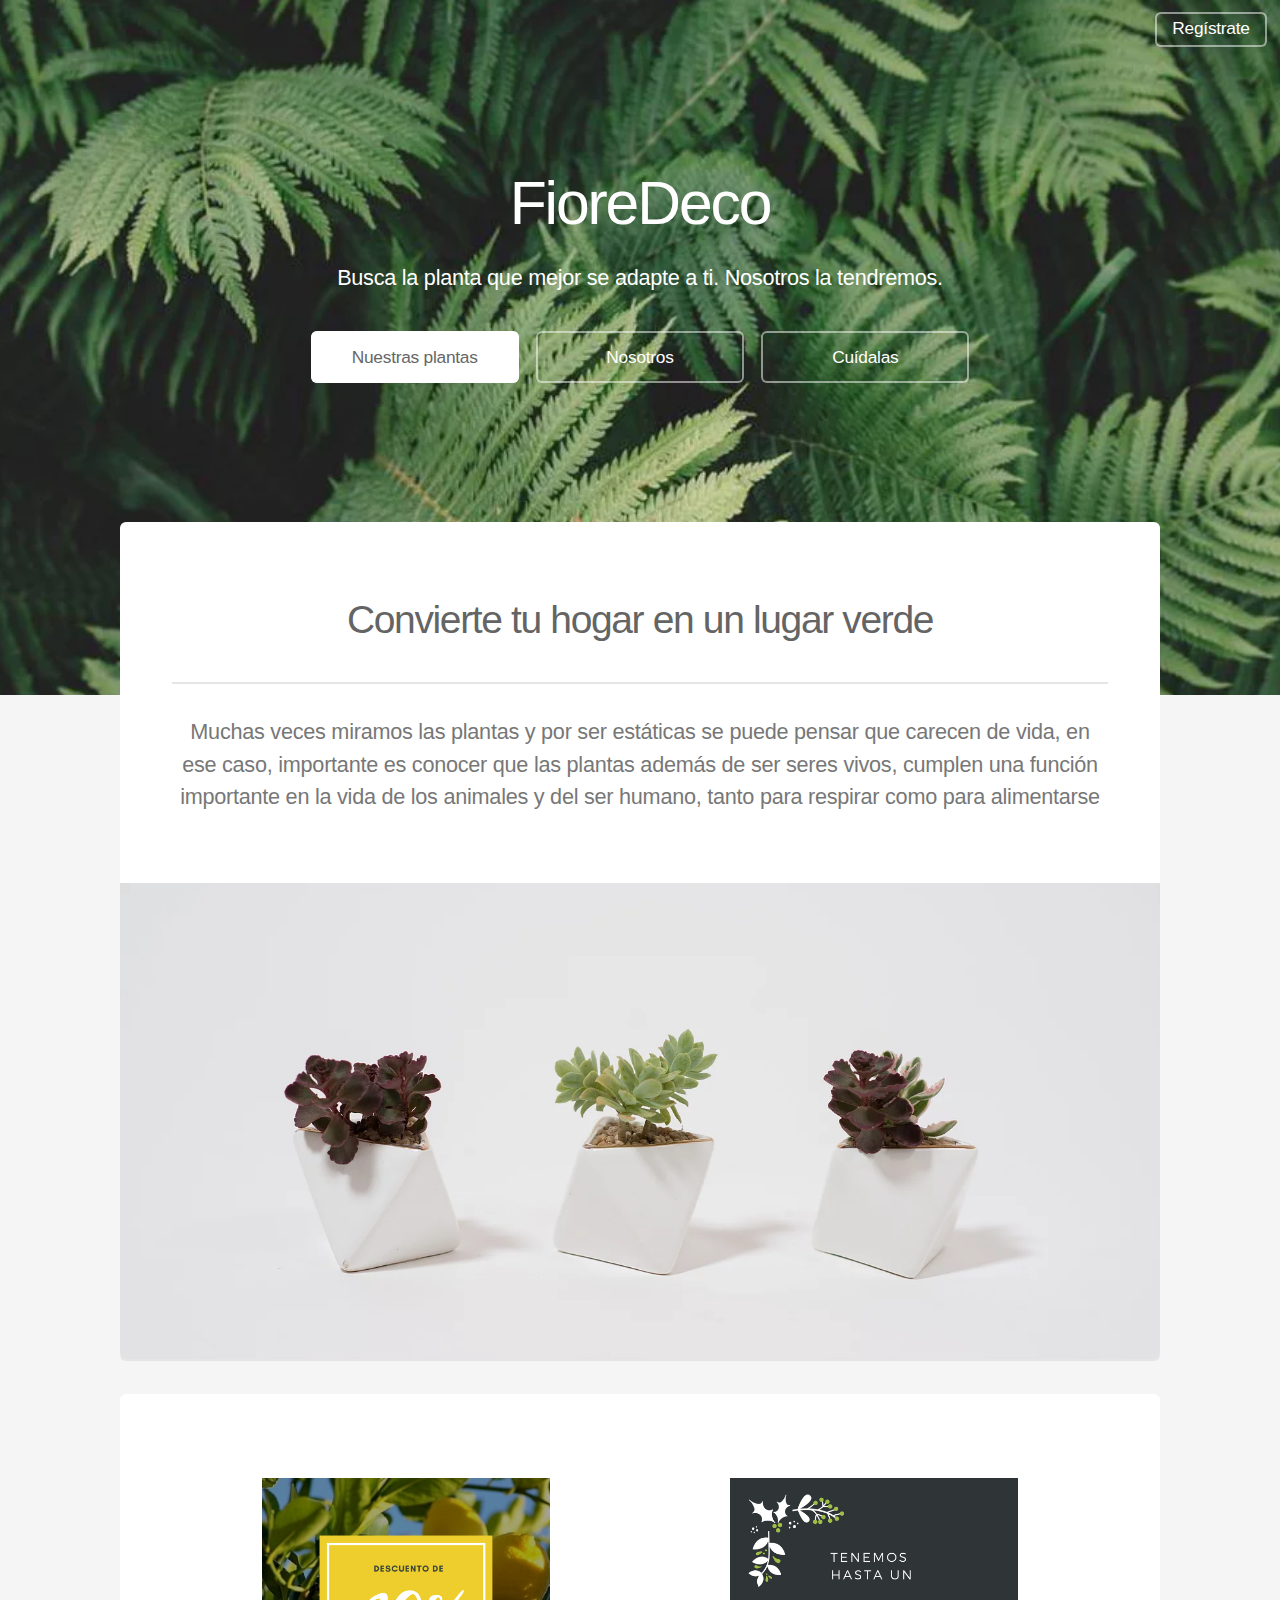
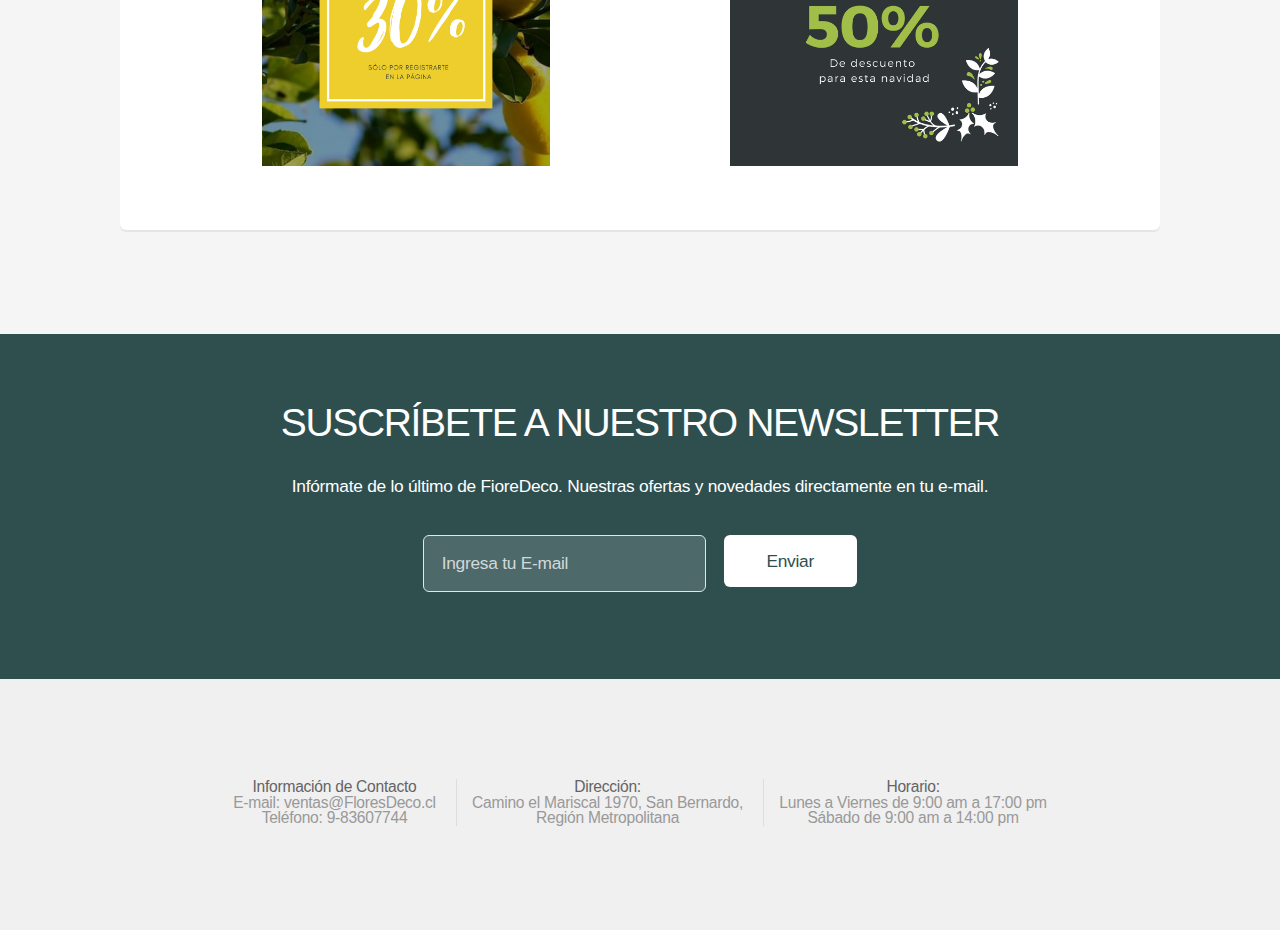
==== commit fb50e73d: "esperanza" ====
--- a/src/index.html
+++ b/src/index.html
@@ -11,16 +11,13 @@
 </head>
 
 <body class="landing is-preload">
-	<div id="page-wrapper">
+	
 
 		<!-- Header -->
 		<header id="header" class="alt">
-			
 			<nav id="nav">
 				<ul>
-				
-					
-					<li><a href="#" class="button">Regístrate</a></li>
+	            <li><a href="#" class="button">Regístrate</a></li>
 				</ul>
 			</nav>
 		</header>
@@ -58,7 +55,6 @@
 					</section>
 					<section>
 						<img src="img/50DES.png" alt="50% de Descuento" class="icon solid major fa-lock accent5" />
-
 					</section>
 				</div>
 			</section>
@@ -85,14 +81,13 @@
 
 		<!-- Footer -->
 		<footer id="footer">
-			
 			<ul class="copyright">
 				<li> <b>Información de Contacto </b> <br> E-mail: ventas@FloresDeco.cl <br> Teléfono: 9-83607744</li>
 				<li><b>Dirección:</b> <br> Camino el Mariscal 1970, San Bernardo, <br> Región Metropolitana</li>
 				<li><b>Horario:</b> <br> Lunes a Viernes de 9:00 am a 17:00 pm <br> Sábado de 9:00 am a 14:00 pm
 			</ul>
 		</footer>
-	</div>
+
 
 
 
--- a/src/style.css
+++ b/src/style.css
@@ -1,3 +1,4 @@
+
 
 	html, body, div, span, applet, object,
 	iframe, h1, h2, h3, h4, h5, h6, p, blockquote,
@@ -59,7 +60,7 @@
 		padding: 0;
 	}
 
-	input, select, textarea {
+	input, textarea {
 		-moz-appearance: none;
 		-webkit-appearance: none;
 		-ms-appearance: none;
@@ -86,7 +87,7 @@
 		background: #f5f5f5;
 	}
 
-	body, input, select, textarea {
+	body, input, textarea {
 		color: #777;
 		font-family: "Source Sans Pro", sans-serif;
 		font-size: 16pt;
@@ -572,10 +573,7 @@
 	input[type="text"],
 	input[type="password"],
 	input[type="email"],
-	select {
-		height: 3em;
-	}
-
+	
 	textarea {
 		padding: 0.75em 1em;
 	}
@@ -1698,7 +1696,7 @@
 
 		/* Basic */
 
-			body, input, select, textarea {
+			body, input, textarea {
 				font-size: 13pt;
 			}
 
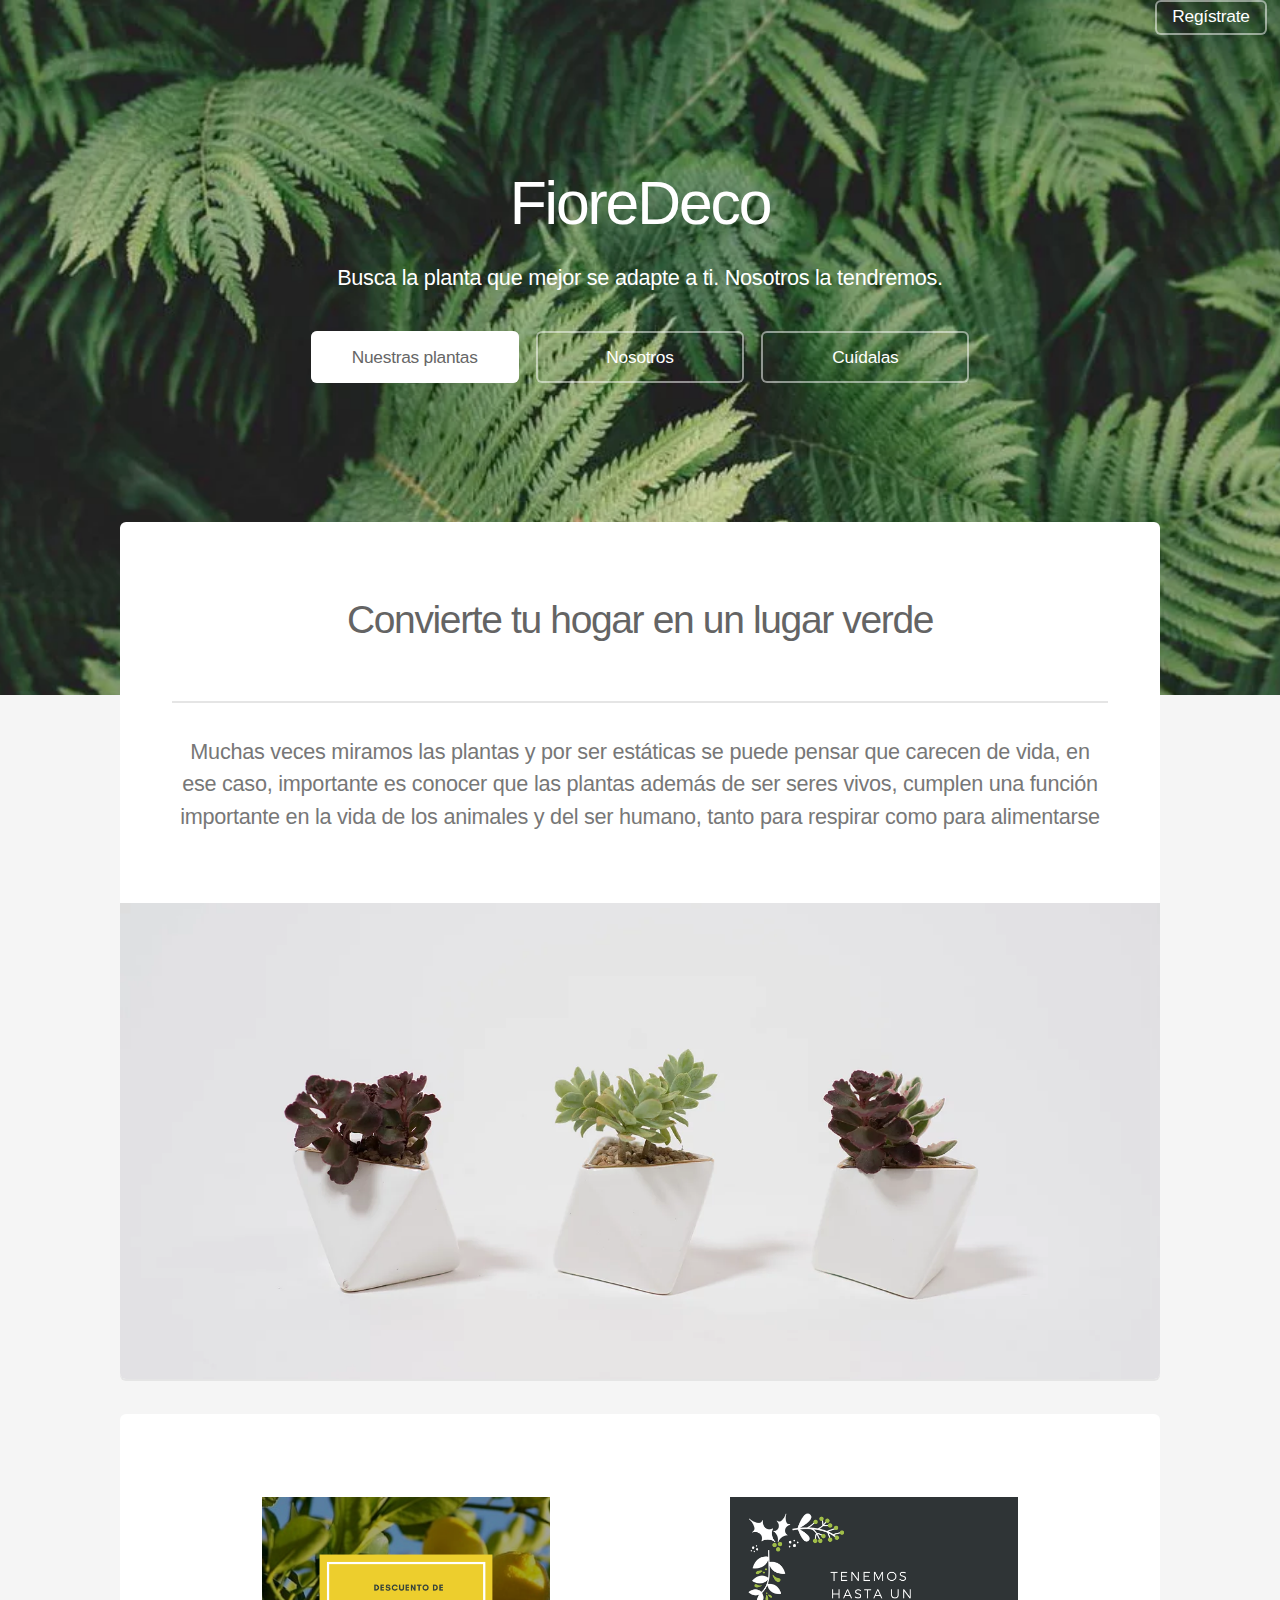
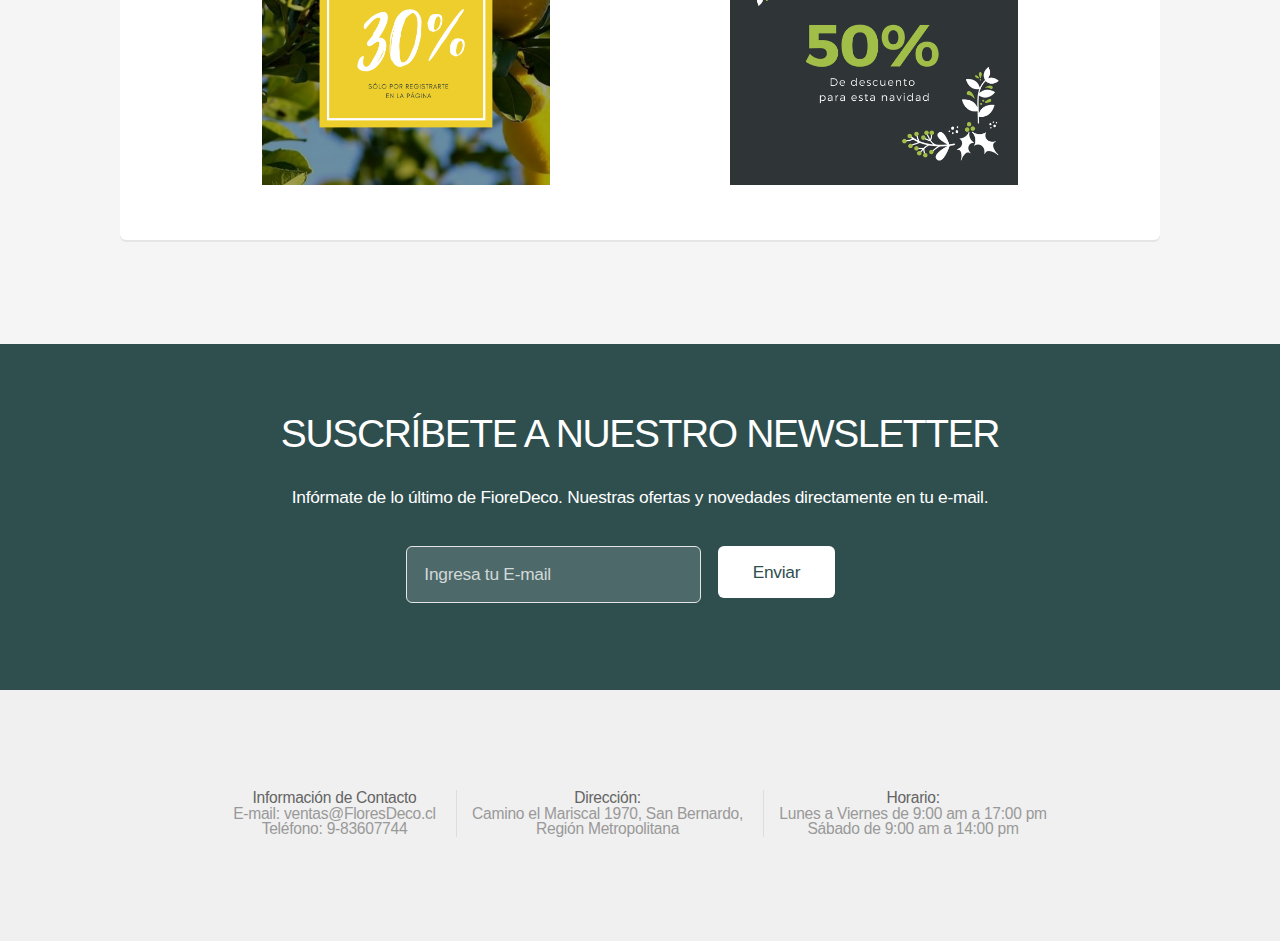
==== commit d5d3ceb0: "a" ====
--- a/src/index.html
+++ b/src/index.html
@@ -1,92 +1,93 @@
-<!DOCTYPE html>
 <html lang="en">
+
 <head>
 	<meta charset="UTF-8">
 	<meta name="viewport" content="width=device-width, initial-scale=1.0">
 	<meta http-equiv="X-UA-Compatible" content="ie=edge">
-	<title>FioreDeco-Home</title>
-	<meta charset="utf-8" />
-	<meta name="viewport" content="width=device-width, initial-scale=1, user-scalable=no" />
-	<link rel="stylesheet" href="style.css" />
+	<title>FioreDeco-Interior</title>
+	<meta charset="utf-8">
+	<meta name="viewport" content="width=device-width, initial-scale=1, user-scalable=no">
+	<link rel="stylesheet" href="style.css">
+
 </head>
 
 <body class="landing is-preload">
-	
 
-		<!-- Header -->
-		<header id="header" class="alt">
-			<nav id="nav">
-				<ul>
-	            <li><a href="#" class="button">Regístrate</a></li>
-				</ul>
-			</nav>
-		</header>
 
-		<!-- Banner -->
-		<section id="banner">
-				<h2>FioreDeco</h2>
-			<p>Busca la planta que mejor se adapte a ti. Nosotros la tendremos.</p>
-			<ul class="actions special">
-				<li><a href="plantas.html" class="button primary">Nuestras plantas</a></li>
-				<li><a href="nosotros.html" class="button">Nosotros</a></li>
-				<li><a href="cuidalas.html" class="button">Cuídalas</a></li>
+	<!-- Header -->
+	<header id="header" class="alt">
+		<nav id="nav">
+			<ul>
+				<li><a href="#" class="button">Regístrate</a></li>
 			</ul>
+		</nav>
+	</header>
+
+	<!-- Banner -->
+	<section id="banner">
+		<h2>FioreDeco</h2>
+		<p>Busca la planta que mejor se adapte a ti. Nosotros la tendremos.</p>
+		<ul class="actions special">
+			<li><a href="plantas.html" class="button primary">Nuestras plantas</a></li>
+			<li><a href="nosotros.html" class="button">Nosotros</a></li>
+			<li><a href="cuidalas.html" class="button">Cuídalas</a></li>
+		</ul>
+	</section>
+
+	<!-- Main -->
+	<section id="main" class="container">
+		<section class="box special">
+			<header class="major">
+				<h2>Convierte tu hogar en un lugar verde</h2>
+				<p>Muchas veces miramos las plantas y por ser estáticas se puede pensar que carecen de vida,
+					en ese caso, importante es conocer que las plantas además de ser seres vivos,
+					cumplen una función importante en la vida de los animales y del ser humano, tanto para respirar
+					como para alimentarse</p>
+			</header>
+			<span class="image featured"><img src="img/fondo3.png" alt="Plantas" /></span>
+
 		</section>
 
-		<!-- Main -->
-		<section id="main" class="container">
-			<section class="box special">
-				<header class="major">
-					<h2>Convierte tu hogar en un lugar verde</h2>
-					<p>Muchas veces miramos las plantas y por ser estáticas se puede pensar que carecen de vida,
-						en ese caso, importante es conocer que las plantas además de ser seres vivos,
-						cumplen una función importante en la vida de los animales y del ser humano, tanto para respirar
-						como para alimentarse</p>
-				</header>
-				<span class="image featured"><img src="img/fondo3.png" alt="Plantas" /></span>
-				
-		    </section>
+		<section class="box special features">
 
-			<section class="box special features">
+			<div class="features-row">
+				<section>
+					<img src="img/30DES.png" alt="30% de Descuento" class="icon solid major fa-lock accent5" />
+				</section>
+				<section>
+					<img src="img/50DES.png" alt="50% de Descuento" class="icon solid major fa-lock accent5" />
+				</section>
+			</div>
+		</section>
+	</section>
 
-				<div class="features-row">
-					<section>
-						<img src="img/30DES.png" alt="30% de Descuento" class="icon solid major fa-lock accent5" />
-					</section>
-					<section>
-						<img src="img/50DES.png" alt="50% de Descuento" class="icon solid major fa-lock accent5" />
-					</section>
+	<!-- CTA -->
+	<section id="cta" class="cta">
+
+		<h2>SUSCRÍBETE A NUESTRO NEWSLETTER</h2>
+		<p>Infórmate de lo último de FioreDeco. Nuestras ofertas y novedades directamente en tu e-mail.</p>
+
+		<form>
+			<div class="row gtr-50 gtr-uniform">
+				<div class="col-8 col-12-mobilep">
+					<input type="email" name="email" id="email" placeholder="Ingresa tu E-mail" />
 				</div>
-			</section>
-		</section>
 
-		<!-- CTA -->
-		<section id="cta" class="cta">
+				<div class="col-4 col-12-mobilep">
+					<input type="submit" value="Enviar" class="fit" />
+				</div>
+			</div>
+		</form>
+	</section>
 
-			<h2>SUSCRÍBETE A NUESTRO NEWSLETTER</h2>
-			<p>Infórmate de lo último de FioreDeco. Nuestras ofertas y novedades directamente en tu e-mail.</p>
-
-			<form>
-				<div class="row gtr-50 gtr-uniform">
-					<div class="col-8 col-12-mobilep">
-						<input type="email" name="email" id="email" placeholder="Ingresa tu E-mail" />
-					</div>
-					
-					<div class="col-4 col-12-mobilep">
-						<input type="submit" value="Enviar" class="fit" />
-					</div>
-				</div>
-			</form>
-		</section>
-
-		<!-- Footer -->
-		<footer id="footer">
-			<ul class="copyright">
-				<li> <b>Información de Contacto </b> <br> E-mail: ventas@FloresDeco.cl <br> Teléfono: 9-83607744</li>
-				<li><b>Dirección:</b> <br> Camino el Mariscal 1970, San Bernardo, <br> Región Metropolitana</li>
-				<li><b>Horario:</b> <br> Lunes a Viernes de 9:00 am a 17:00 pm <br> Sábado de 9:00 am a 14:00 pm
-			</ul>
-		</footer>
+	<!-- Footer -->
+	<footer id="footer">
+		<ul class="copyright">
+			<li> <b>Información de Contacto </b> <br> E-mail: ventas@FloresDeco.cl <br> Teléfono: 9-83607744</li>
+			<li><b>Dirección:</b> <br> Camino el Mariscal 1970, San Bernardo, <br> Región Metropolitana</li>
+			<li><b>Horario:</b> <br> Lunes a Viernes de 9:00 am a 17:00 pm <br> Sábado de 9:00 am a 14:00 pm
+		</ul>
+	</footer>
 
 
 
--- a/src/style.css
+++ b/src/style.css
@@ -19,6 +19,11 @@
 		vertical-align: baseline;
 	}
 
+	select {
+		background-image: url("data:image/svg+xml;charset=utf8,%3Csvg xmlns='http://www.w3.org/2000/svg' width='40' height='40' preserveAspectRatio='none' viewBox='0 0 40 40'%3E%3Cpath d='M9.4,12.3l10.4,10.4l10.4-10.4c0.2-0.2,0.5-0.4,0.9-0.4c0.3,0,0.6,0.1,0.9,0.4l3.3,3.3c0.2,0.2,0.4,0.5,0.4,0.9 c0,0.4-0.1,0.6-0.4,0.9L20.7,31.9c-0.2,0.2-0.5,0.4-0.9,0.4c-0.3,0-0.6-0.1-0.9-0.4L4.3,17.3c-0.2-0.2-0.4-0.5-0.4-0.9 c0-0.4,0.1-0.6,0.4-0.9l3.3-3.3c0.2-0.2,0.5-0.4,0.9-0.4S9.1,12.1,9.4,12.3z' fill='%23e5e5e5' /%3E%3C/svg%3E");
+		background-size: 1.25em;
+		 }
+
 	article, aside, details, figcaption, figure,
 	footer, header, hgroup, menu, nav, section {
 		display: block;
@@ -69,14 +74,9 @@
 
 /* Basic */
 
-	
-
 	html {
 		box-sizing: border-box;
-		
-width: 100%;
-
-
+		width: 100%;
 	}
 
 	*, *:before, *:after {
@@ -170,9 +170,6 @@
 		position: relative;
 		top: 0.5em;
 	}
-
-
-	
 
 	blockquote {
 		border-left: solid 4px #e5e5e5;
@@ -225,178 +222,21 @@
 		align-items: stretch;
 	}
 
-		.row > * {
-			box-sizing: border-box;
-		}
-
-		.row.gtr-uniform > * > :last-child {
-			margin-bottom: 0;
-		}
-
-		.row.aln-left {
-			justify-content: flex-start;
-		}
-
-		.row.aln-center {
-			justify-content: center;
-		}
-
-		.row.aln-right {
-			justify-content: flex-end;
-		}
-
-		.row.aln-top {
-			align-items: flex-start;
-		}
-
-		.row.aln-middle {
-			align-items: center;
-		}
-
-		.row.aln-bottom {
-			align-items: flex-end;
-		}
-
-		.row > .imp {
-			order: -1;
-		}
-
-		.row > .col-1 {
-			width: 8.33333%;
-		}
-
-		.row > .off-1 {
-			margin-left: 8.33333%;
-		}
-
-		.row > .col-2 {
-			width: 16.66667%;
-		}
-
-		.row > .off-2 {
-			margin-left: 16.66667%;
-		}
-
-		.row > .col-3 {
-			width: 25%;
-		}
-
-		.row > .off-3 {
-			margin-left: 25%;
-		}
-
-		.row > .col-4 {
-			width: 33.33333%;
-		}
-
-		.row > .off-4 {
-			margin-left: 33.33333%;
-		}
-
-		.row > .col-5 {
-			width: 41.66667%;
-		}
-
-		.row > .off-5 {
-			margin-left: 41.66667%;
-		}
-
-		.row > .col-6 {
+	.row > .col-6 {
 			width: 50%;
 		}
 
-		.row > .off-6 {
-			margin-left: 50%;
-		}
-
-		.row > .col-7 {
-			width: 58.33333%;
-		}
-
-		.row > .off-7 {
-			margin-left: 58.33333%;
-		}
 
 		.row > .col-8 {
 			width: 66.66667%;
 		}
 
-		.row > .off-8 {
-			margin-left: 66.66667%;
-		}
-
-		.row > .col-9 {
-			width: 75%;
-		}
-
-		.row > .off-9 {
-			margin-left: 75%;
-		}
-
-		.row > .col-10 {
-			width: 83.33333%;
-		}
-
-		.row > .off-10 {
-			margin-left: 83.33333%;
-		}
-
-		.row > .col-11 {
-			width: 91.66667%;
-		}
-
-		.row > .off-11 {
-			margin-left: 91.66667%;
-		}
-
-		.row > .col-12 {
+	
+	.row > .col-12 {
 			width: 100%;
 		}
 
-		.row > .off-12 {
-			margin-left: 100%;
-		}
-
-		.row.gtr-0 {
-			margin-top: 0;
-			margin-left: 0em;
-		}
-
-			.row.gtr-0 > * {
-				padding: 0 0 0 0em;
-			}
-
-			.row.gtr-0.gtr-uniform {
-				margin-top: 0em;
-			}
-
-				.row.gtr-0.gtr-uniform > * {
-					padding-top: 0em;
-				}
-
-		.row.gtr-25 {
-			margin-top: 0;
-			margin-left: -0.5em;
-		}
-
-			.row.gtr-25 > * {
-				padding: 0 0 0 0.5em;
-			}
-
-			.row.gtr-25.gtr-uniform {
-				margin-top: -0.5em;
-			}
-
-				.row.gtr-25.gtr-uniform > * {
-					padding-top: 0.5em;
-				}
-
-		.row.gtr-50 {
-			margin-top: 0;
-			margin-left: -1em;
-		}
-
-			.row.gtr-50 > * {
+		.row.gtr-50 > * {
 				padding: 0 0 0 1em;
 			}
 
@@ -413,54 +253,10 @@
 			margin-left: -2em;
 		}
 
-			.row > * {
-				padding: 0 0 0 2em;
-			}
-
-			.row.gtr-uniform {
-				margin-top: -2em;
-			}
-
-				.row.gtr-uniform > * {
-					padding-top: 2em;
-				}
-
-		.row.gtr-150 {
-			margin-top: 0;
-			margin-left: -3em;
-		}
-
-			.row.gtr-150 > * {
-				padding: 0 0 0 3em;
-			}
-
-			.row.gtr-150.gtr-uniform {
-				margin-top: -3em;
-			}
-
-				.row.gtr-150.gtr-uniform > * {
-					padding-top: 3em;
-				}
-
-		.row.gtr-200 {
-			margin-top: 0;
-			margin-left: -4em;
-		}
-
-			.row.gtr-200 > * {
-				padding: 0 0 0 4em;
-			}
-
-			.row.gtr-200.gtr-uniform {
-				margin-top: -4em;
-			}
-
-				.row.gtr-200.gtr-uniform > * {
-					padding-top: 4em;
-				}
-
-	
-
+			
+			
+
+			
 /* Container */
 
 	.container {
@@ -469,36 +265,11 @@
 		width: 60em;
 	}
 
-		.container.xsmall {
-			width: 15em;
-		}
-
-		.container.small {
-			width: 30em;
-		}
-
-		.container.medium {
-			width: 45em;
-		}
-
-		.container.large {
-			width: 75em;
-		}
-
-		.container.xlarge {
-			width: 90em;
-		}
-
-		.container.max {
-			width: 100%;
-		}
-
-		
 
 /* Section/Article */
 
 	section.special, article.special {
-		text-align: center;
+		text-align: left;
 	}
 
 	header p {
@@ -533,9 +304,7 @@
 		text-align: center;
 	}
 
-		header.major h2 {
-			margin: 0;
-		}
+	
 
 		header.major p {
 			display: inline-block;
@@ -549,9 +318,8 @@
 /* Form */
 
 	input[type="text"],
-	input[type="password"],
 	input[type="email"],
-	select,
+
 	textarea {
 		-moz-appearance: none;
 		-webkit-appearance: none;
@@ -571,102 +339,12 @@
 /* TEXTAREA SUSCRÍBETE A NUESTRO NEWSLETTER */
 
 	input[type="text"],
-	input[type="password"],
 	input[type="email"],
-	
 	textarea {
 		padding: 0.75em 1em;
 	}
 
-	input[type="checkbox"],
-	input[type="radio"] {
-		-moz-appearance: none;
-		-webkit-appearance: none;
-		-ms-appearance: none;
-		appearance: none;
-		display: block;
-		float: left;
-		margin-right: -2em;
-		opacity: 0;
-		width: 1em;
-		
-	}
-
-		input[type="checkbox"] + label,
-		input[type="radio"] + label {
-			text-decoration: none;
-			color: #777;
-			cursor: pointer;
-			display: inline-block;
-			font-size: 1em;
-			font-weight: 300;
-			padding-left: 2.55em;
-			padding-right: 0.75em;
-			position: relative;
-		}
-
-			input[type="checkbox"] + label:before,
-			input[type="radio"] + label:before {
-				-moz-osx-font-smoothing: grayscale;
-				-webkit-font-smoothing: antialiased;
-				display: inline-block;
-				font-style: normal;
-				font-variant: normal;
-				text-rendering: auto;
-				line-height: 1;
-				text-transform: none !important;
-				font-family: 'Font Awesome 5 Free';
-				font-weight: 900;
-			}
-
-			input[type="checkbox"] + label:before,
-			input[type="radio"] + label:before {
-				background: #f8f8f8;
-				border-radius: 6px;
-				border: solid 1px #e5e5e5;
-				content: '';
-				display: inline-block;
-				font-size: 0.8em;
-				height: 2.25em;
-				left: 0;
-				line-height: 2.25em;
-				position: absolute;
-				text-align: center;
-				top: 0;
-				width: 2.25em;
-			}
-
-		input[type="checkbox"]:checked + label:before,
-		input[type="radio"]:checked + label:before {
-			background: #666;
-			border-color: #666;
-			color: #ffffff;
-			content: '\f00c';
-		}
-
-		input[type="checkbox"]:focus + label:before,
-		input[type="radio"]:focus + label:before {
-			border-color: #e89980;
-			box-shadow: 0 0 0 1px #e89980;
-		}
-
-	input[type="checkbox"] + label:before {
-		border-radius: 6px;
-	}
-
-	input[type="radio"] + label:before {
-		border-radius: 100%;
-	}
-
-	::-webkit-input-placeholder {
-		color: #999 !important;
-		opacity: 1.0;
-	}
-
-	:-moz-placeholder {
-		color: #999 !important;
-		opacity: 1.0;
-	}
+	
 
 
 /* Box */
@@ -678,17 +356,13 @@
 		margin: 0 0 2em 0;
 		padding: 3em;
 	}
-
-		.box > :last-child {
-			margin-bottom: 0;
-		}
-
+		
 		.box.alt {
-			background: none !important;
-			border-radius: 0 !important;
-			box-shadow: none !important;
+			background: none ;
+			border-radius: 0 ;
+			box-shadow: none ;
 			margin: 0 0 2em 0;
-			padding: 0 !important;
+			padding: 0 ;
 		}
 
 
@@ -1182,7 +856,7 @@
 		input[type="button"].primary,
 		.button.primary {
 			background-color: #e89980;
-			color: #ffffff !important;
+			color: #ffffff;
 		}
 
 			input[type="submit"].primary:hover,
@@ -1206,9 +880,9 @@
 		input[type="button"]:disabled,
 		.button.disabled,
 		.button:disabled {
-			background-color: #777 !important;
+			background-color: #777;
 			box-shadow: inset 0 -0.15em 0 0 rgba(0, 0, 0, 0.15);
-			color: #f5f5f5 !important;
+			color: #f5f5f5;
 			cursor: default;
 			opacity: 0.25;
 		}
@@ -1516,7 +1190,7 @@
 			#banner input[type="button"].primary,
 			#banner .button.primary {
 				background: #fff;
-				color: #666 !important;
+				color: #666;
 			}
 
 
@@ -1673,23 +1347,23 @@
 			}
 
 		#cta ::-webkit-input-placeholder {
-			color: rgba(255, 255, 255, 0.75) !important;
+			color: rgba(255, 255, 255, 0.75);
 		}
 
 		#cta :-moz-placeholder {
-			color: rgba(255, 255, 255, 0.75) !important;
+			color: rgba(255, 255, 255, 0.75);
 		}
 
 		#cta ::-moz-placeholder {
-			color: rgba(255, 255, 255, 0.75) !important;
+			color: rgba(255, 255, 255, 0.75);
 		}
 
 		#cta :-ms-input-placeholder {
-			color: rgba(255, 255, 255, 0.75) !important;
+			color: rgba(255, 255, 255, 0.75);
 		}
 
 		#cta .formerize-placeholder {
-			color: rgba(255, 255, 255, 0.75) !important;
+			color: rgba(255, 255, 255, 0.75);
 		}
 
 /* Wide */
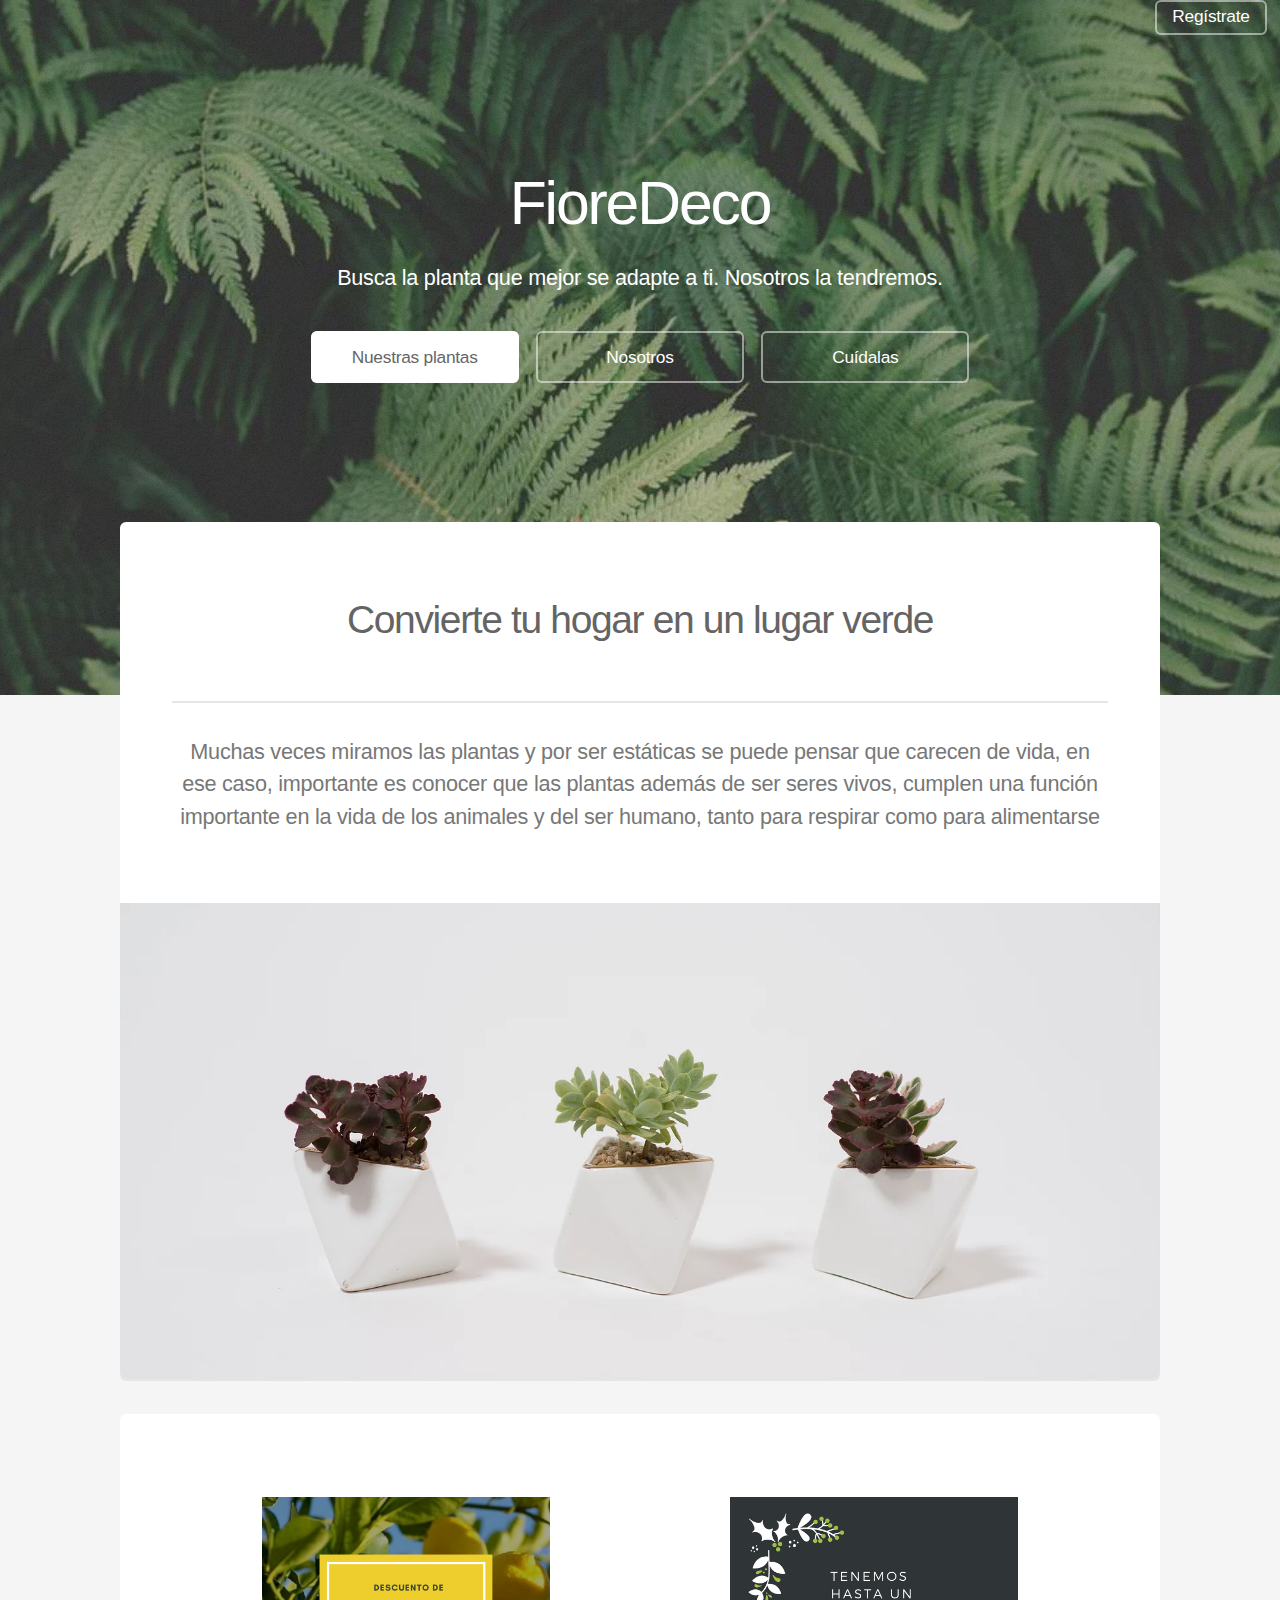
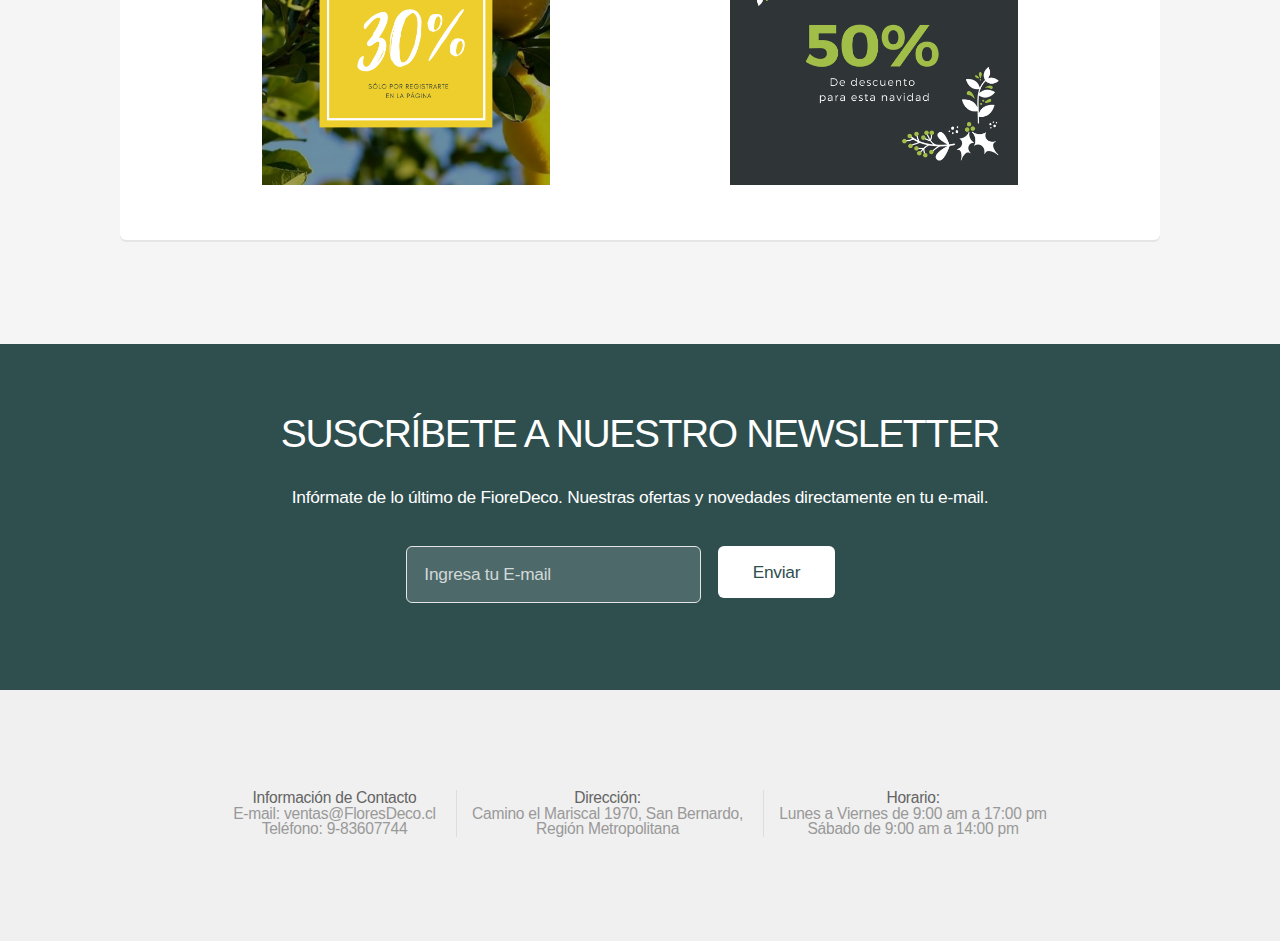
==== commit dadbad76: "arreglos" ====
--- a/src/index.html
+++ b/src/index.html
@@ -9,9 +9,11 @@
 	<meta name="viewport" content="width=device-width, initial-scale=1, user-scalable=no">
 	<link rel="stylesheet" href="style.css">
 
+	<style data-styled="" data-styled-version="4.4.1"></style>
+	<style type="text/css"></style>
 </head>
 
-<body class="landing is-preload">
+<body class="landing is-preload js-focus-visible">
 
 
 	<!-- Header -->
@@ -44,7 +46,7 @@
 					cumplen una función importante en la vida de los animales y del ser humano, tanto para respirar
 					como para alimentarse</p>
 			</header>
-			<span class="image featured"><img src="img/fondo3.png" alt="Plantas" /></span>
+			<span class="image featured"><img src="img/fondo3.png" alt="Plantas"></span>
 
 		</section>
 
@@ -52,10 +54,10 @@
 
 			<div class="features-row">
 				<section>
-					<img src="img/30DES.png" alt="30% de Descuento" class="icon solid major fa-lock accent5" />
+					<img src="img/30DES.png" alt="30% de Descuento" class="icon solid major fa-lock accent5">
 				</section>
 				<section>
-					<img src="img/50DES.png" alt="50% de Descuento" class="icon solid major fa-lock accent5" />
+					<img src="img/50DES.png" alt="50% de Descuento" class="icon solid major fa-lock accent5">
 				</section>
 			</div>
 		</section>
@@ -70,11 +72,11 @@
 		<form>
 			<div class="row gtr-50 gtr-uniform">
 				<div class="col-8 col-12-mobilep">
-					<input type="email" name="email" id="email" placeholder="Ingresa tu E-mail" />
+					<input type="email" name="email" id="email" placeholder="Ingresa tu E-mail">
 				</div>
 
 				<div class="col-4 col-12-mobilep">
-					<input type="submit" value="Enviar" class="fit" />
+					<input type="submit" value="Enviar" class="fit">
 				</div>
 			</div>
 		</form>
@@ -86,8 +88,11 @@
 			<li> <b>Información de Contacto </b> <br> E-mail: ventas@FloresDeco.cl <br> Teléfono: 9-83607744</li>
 			<li><b>Dirección:</b> <br> Camino el Mariscal 1970, San Bernardo, <br> Región Metropolitana</li>
 			<li><b>Horario:</b> <br> Lunes a Viernes de 9:00 am a 17:00 pm <br> Sábado de 9:00 am a 14:00 pm
+			</li>
 		</ul>
 	</footer>
+
+
 
 
 
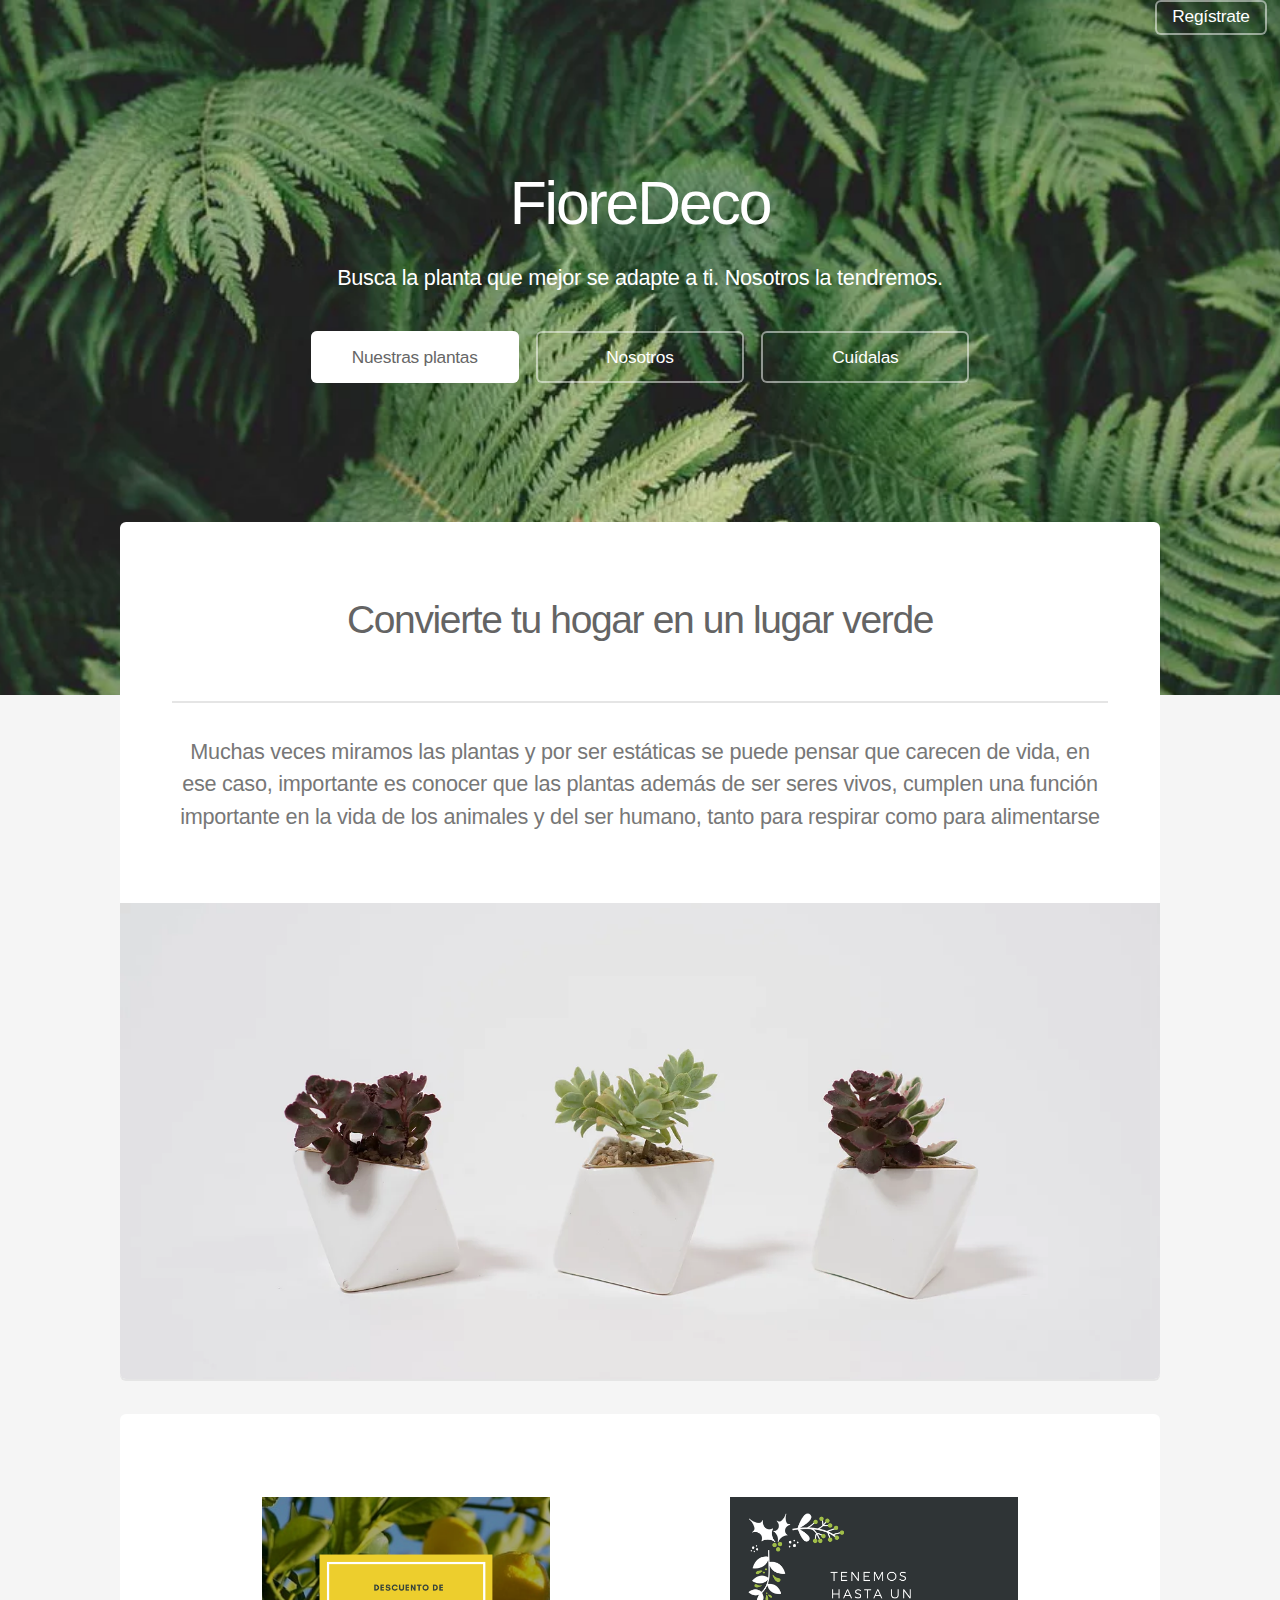
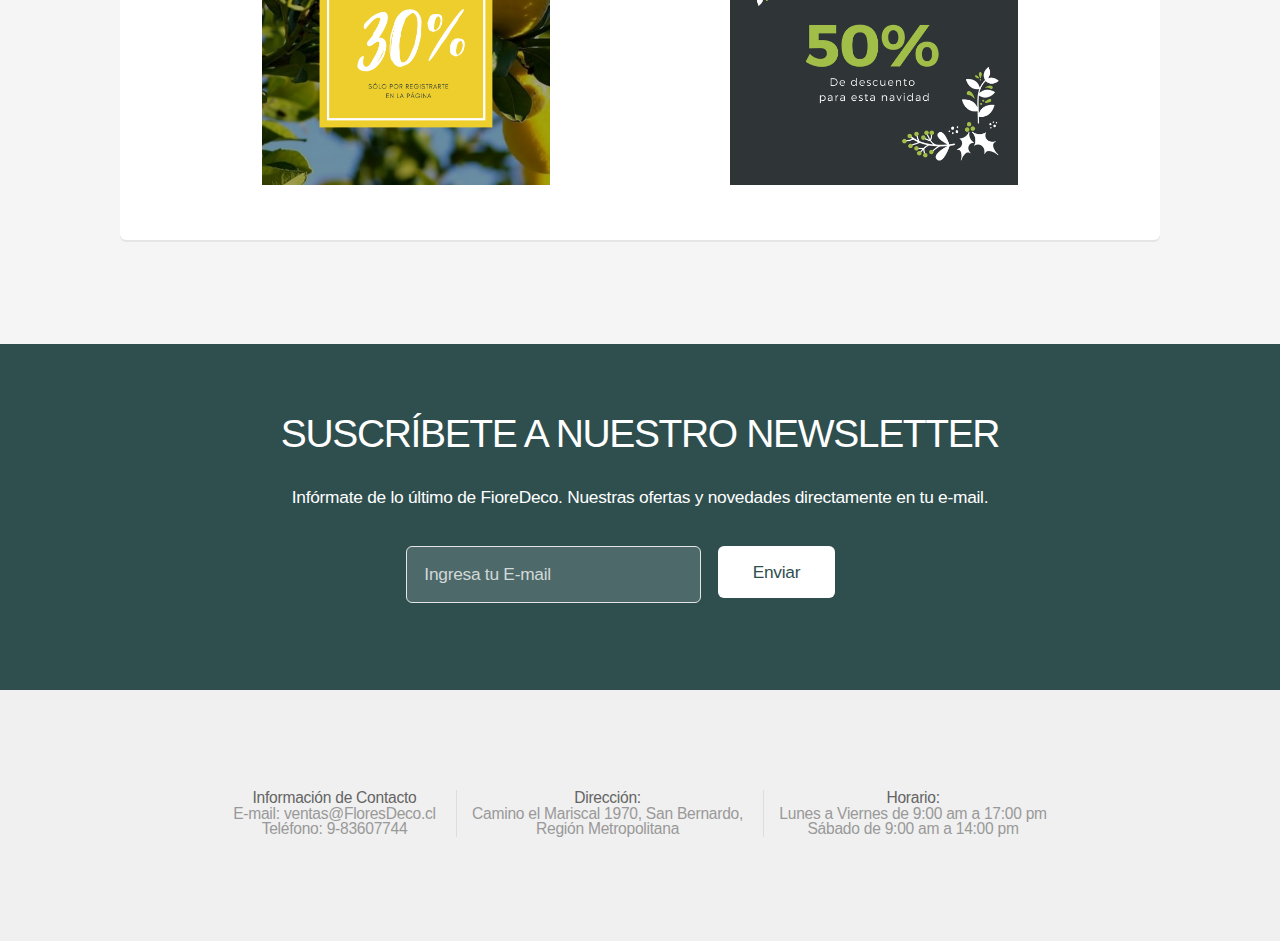
==== commit 8a998544: "cambio en todo, tratando de solucionar error 404 de pág" ====
--- a/src/index.html
+++ b/src/index.html
@@ -9,11 +9,9 @@
 	<meta name="viewport" content="width=device-width, initial-scale=1, user-scalable=no">
 	<link rel="stylesheet" href="style.css">
 
-	<style data-styled="" data-styled-version="4.4.1"></style>
-	<style type="text/css"></style>
 </head>
 
-<body class="landing is-preload js-focus-visible">
+<body class="landing is-preload">
 
 
 	<!-- Header -->
@@ -46,7 +44,7 @@
 					cumplen una función importante en la vida de los animales y del ser humano, tanto para respirar
 					como para alimentarse</p>
 			</header>
-			<span class="image featured"><img src="img/fondo3.png" alt="Plantas"></span>
+			<span class="image featured"><img src="img/fondo3.png" alt="Plantas" /></span>
 
 		</section>
 
@@ -54,10 +52,10 @@
 
 			<div class="features-row">
 				<section>
-					<img src="img/30DES.png" alt="30% de Descuento" class="icon solid major fa-lock accent5">
+					<img src="img/30DES.png" alt="30% de Descuento" class="icon solid major fa-lock accent5" />
 				</section>
 				<section>
-					<img src="img/50DES.png" alt="50% de Descuento" class="icon solid major fa-lock accent5">
+					<img src="img/50DES.png" alt="50% de Descuento" class="icon solid major fa-lock accent5" />
 				</section>
 			</div>
 		</section>
@@ -72,11 +70,11 @@
 		<form>
 			<div class="row gtr-50 gtr-uniform">
 				<div class="col-8 col-12-mobilep">
-					<input type="email" name="email" id="email" placeholder="Ingresa tu E-mail">
+					<input type="email" name="email" id="email" placeholder="Ingresa tu E-mail" />
 				</div>
 
 				<div class="col-4 col-12-mobilep">
-					<input type="submit" value="Enviar" class="fit">
+					<input type="submit" value="Enviar" class="fit" />
 				</div>
 			</div>
 		</form>
@@ -88,11 +86,8 @@
 			<li> <b>Información de Contacto </b> <br> E-mail: ventas@FloresDeco.cl <br> Teléfono: 9-83607744</li>
 			<li><b>Dirección:</b> <br> Camino el Mariscal 1970, San Bernardo, <br> Región Metropolitana</li>
 			<li><b>Horario:</b> <br> Lunes a Viernes de 9:00 am a 17:00 pm <br> Sábado de 9:00 am a 14:00 pm
-			</li>
 		</ul>
 	</footer>
-
-
 
 
 
--- a/src/style.css
+++ b/src/style.css
@@ -1378,5 +1378,4 @@
 
 			#banner {
 				padding: 10em 0 18em 0;
-			}
-
+			}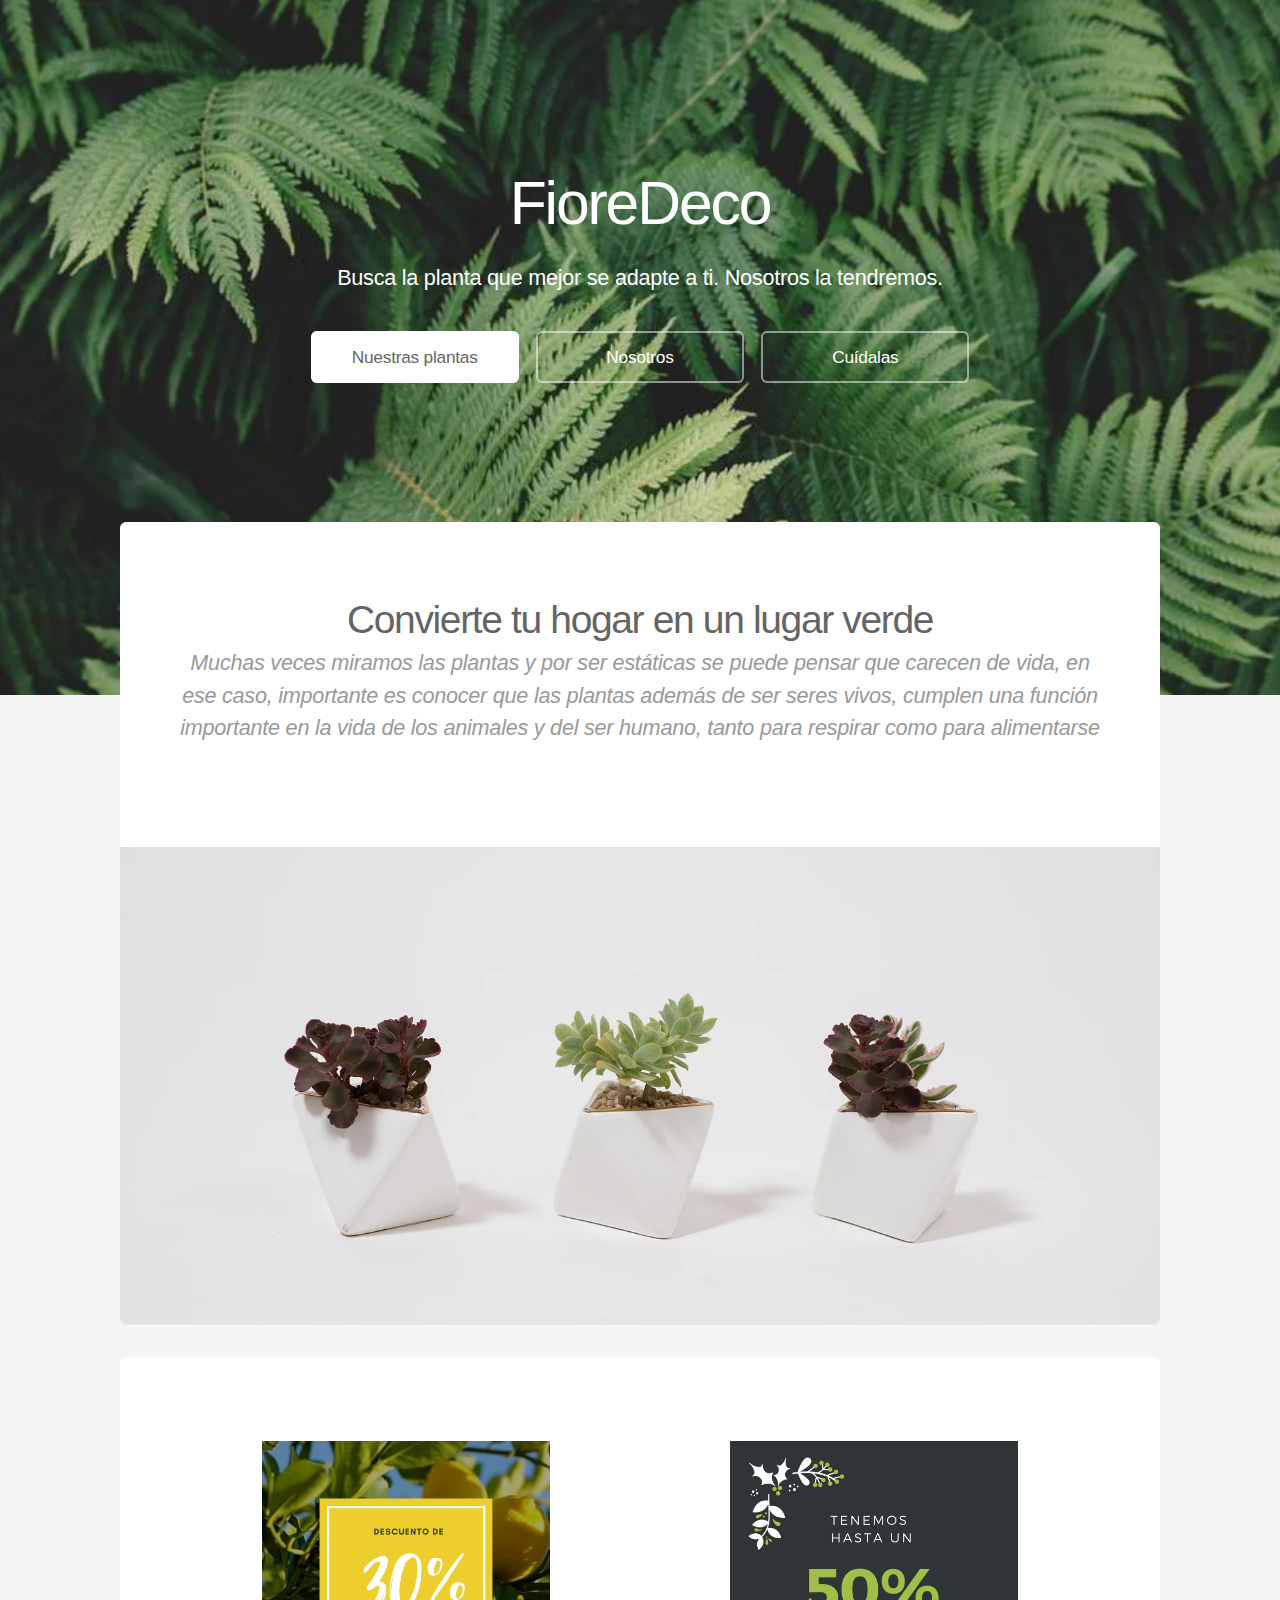
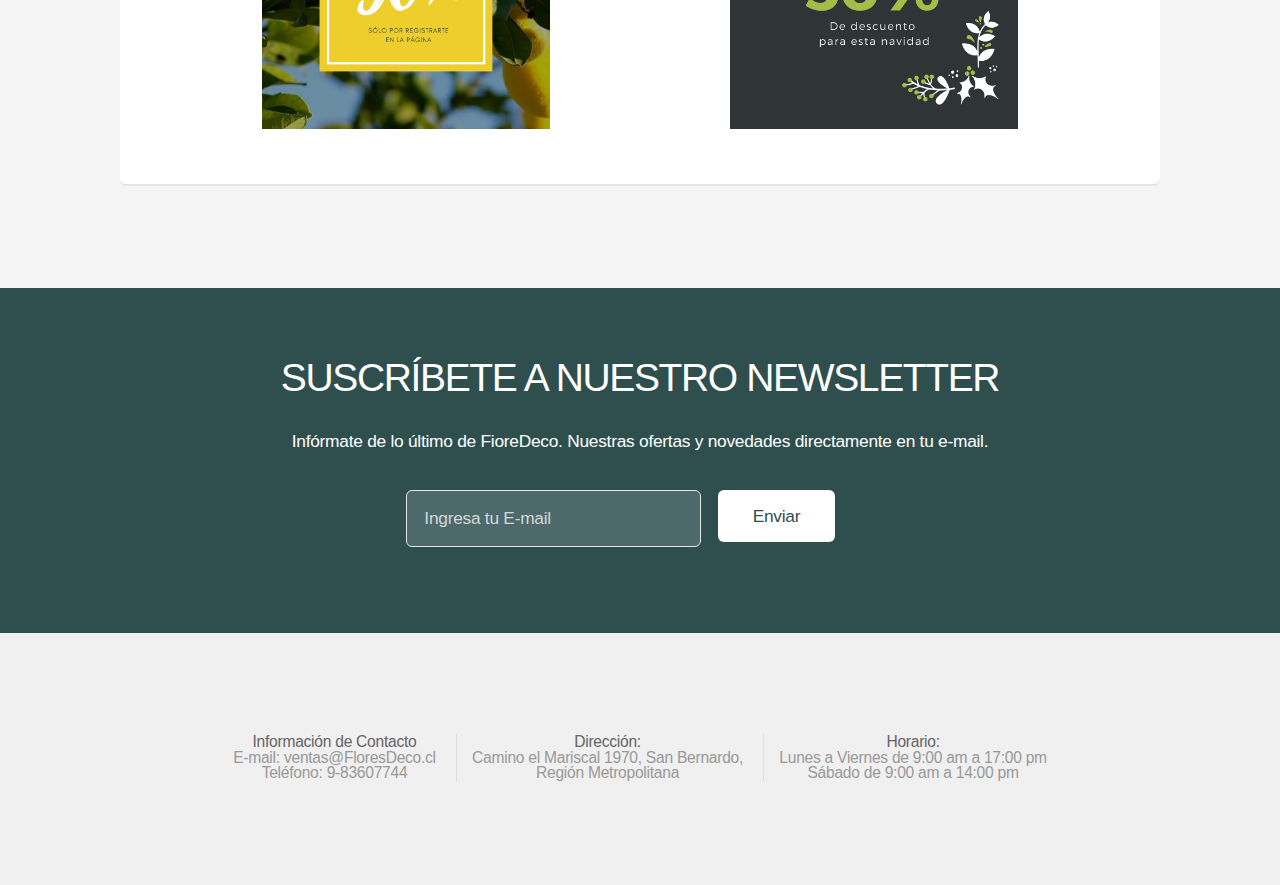
==== commit 4e9de314: "fin" ====
--- a/src/index.html
+++ b/src/index.html
@@ -15,13 +15,7 @@
 
 
 	<!-- Header -->
-	<header id="header" class="alt">
-		<nav id="nav">
-			<ul>
-				<li><a href="#" class="button">Regístrate</a></li>
-			</ul>
-		</nav>
-	</header>
+	
 
 	<!-- Banner -->
 	<section id="banner">
@@ -89,9 +83,6 @@
 		</ul>
 	</footer>
 
-
-
-
 </body>
 
 </html>--- a/src/style.css
+++ b/src/style.css
@@ -1,16 +1,13 @@
 
 
 	html, body, div, span, applet, object,
-	iframe, h1, h2, h3, h4, h5, h6, p, blockquote,
-	pre, a, abbr, acronym, address, big, cite,
+	 h1, h2, h3, h4, h5, h6, p, a,   address, big, cite,
 	code, del, dfn, em, img, ins, kbd, q, s, samp,
-	small, strike, strong, sub, sup, tt, var, b,
-	u, i, center, dl, dt, dd, ol, ul, li, fieldset,
-	form, label, legend, table, caption, tbody,
-	tfoot, thead, tr, th, td, article, aside,
-	canvas, details, embed, figure, figcaption,
-	footer, header, hgroup, menu, nav, output, ruby,
-	section, summary, time, mark, audio, video {
+	small, strike, strong, var, b,
+	u, i, center, ol, ul, li, fieldset,
+	form, label, table, article, aside, details,
+	footer, header, output, mark
+	{
 		margin: 0;
 		padding: 0;
 		border: 0;
@@ -19,12 +16,8 @@
 		vertical-align: baseline;
 	}
 
-	select {
-		background-image: url("data:image/svg+xml;charset=utf8,%3Csvg xmlns='http://www.w3.org/2000/svg' width='40' height='40' preserveAspectRatio='none' viewBox='0 0 40 40'%3E%3Cpath d='M9.4,12.3l10.4,10.4l10.4-10.4c0.2-0.2,0.5-0.4,0.9-0.4c0.3,0,0.6,0.1,0.9,0.4l3.3,3.3c0.2,0.2,0.4,0.5,0.4,0.9 c0,0.4-0.1,0.6-0.4,0.9L20.7,31.9c-0.2,0.2-0.5,0.4-0.9,0.4c-0.3,0-0.6-0.1-0.9-0.4L4.3,17.3c-0.2-0.2-0.4-0.5-0.4-0.9 c0-0.4,0.1-0.6,0.4-0.9l3.3-3.3c0.2-0.2,0.5-0.4,0.9-0.4S9.1,12.1,9.4,12.3z' fill='%23e5e5e5' /%3E%3C/svg%3E");
-		background-size: 1.25em;
-		 }
-
-	article, aside, details, figcaption, figure,
+
+	article, details, figure,
 	footer, header, hgroup, menu, nav, section {
 		display: block;
 	}
@@ -36,40 +29,10 @@
 	ol, ul {
 		list-style: none;
 	}
-
-	blockquote, q {
-		quotes: none;
-	}
-
-		blockquote:before, blockquote:after, q:before, q:after {
-			content: '';
-			content: none;
-		}
 
 	table {
 		border-collapse: collapse;
 		border-spacing: 0;
-	}
-
-	body {
-		-webkit-text-size-adjust: none;
-	}
-
-	mark {
-		background-color: transparent;
-		color: inherit;
-	}
-
-	input::-moz-focus-inner {
-		border: 0;
-		padding: 0;
-	}
-
-	input, textarea {
-		-moz-appearance: none;
-		-webkit-appearance: none;
-		-ms-appearance: none;
-		appearance: none;
 	}
 
 /* Basic */
@@ -106,18 +69,14 @@
 		text-decoration: none;
 	}
 
-		a:hover {
-			border-bottom-color: transparent;
-		}
+	
 
 	strong, b {
 		color: #646464;
 		font-weight: 400;
 	}
 
-	em, i {
-		font-style: italic;
-	}
+
 
 	p {
 		margin: 0 0 2em 0;
@@ -159,47 +118,7 @@
 		letter-spacing: 0;
 	}
 
-	h6 {
-		font-size: 0.7em;
-		line-height: 1.5em;
-		letter-spacing: 0;
-	}
-
-	sub {
-		font-size: 0.8em;
-		position: relative;
-		top: 0.5em;
-	}
-
-	blockquote {
-		border-left: solid 4px #e5e5e5;
-		font-style: italic;
-		margin: 0 0 2em 0;
-		padding: 0.5em 0 0.5em 2em;
-	}
-
-	pre {
-		-webkit-overflow-scrolling: touch;
-		background: #f8f8f8;
-		border-radius: 6px;
-		border: solid 1px #e5e5e5;
-		font-family: monospace;
-		font-size: 0.9em;
-		line-height: 1.75em;
-		margin: 0 0 2em 0;
-		overflow-x: auto;
-		padding: 1em 1.5em;
-	}
-
-	code {
-		background: #f8f8f8;
-		border-radius: 6px;
-		border: solid 1px #e5e5e5;
-		font-family: monospace;
-		font-size: 0.9em;
-		margin: 0 0.25em;
-		padding: 0.25em 0.65em;
-	}
+	
 
 	.align-left {
 		text-align: left;
@@ -285,19 +204,6 @@
 		line-height: 1.5em;
 	}
 
-	header h3 + p {
-		font-size: 1.1em;
-		margin-top: -0.85em;
-		line-height: 1.5em;
-	}
-
-	header h4 + p,
-	header h5 + p,
-	header h6 + p {
-		font-size: 0.8em;
-		margin-top: -0.5em;
-		line-height: 1.5em;
-	}
 
 	header.major {
 		padding: 1em 0;
@@ -306,14 +212,6 @@
 
 	
 
-		header.major p {
-			display: inline-block;
-			border-top: solid 2px #e5e5e5;
-			color: #777;
-			margin: 1.5em 0 0 0;
-			padding: 1.5em 0 0 0;
-			font-style: normal;
-		}
 
 /* Form */
 
@@ -426,15 +324,12 @@
 	}
 
 		.icon:before {
-			-moz-osx-font-smoothing: grayscale;
-			-webkit-font-smoothing: antialiased;
+			
 			display: inline-block;
 			font-style: normal;
 			font-variant: normal;
 			text-rendering: auto;
 			line-height: 1;
-			text-transform: none !important;
-			font-family: 'Font Awesome 5 Free';
 			font-weight: 400;
 		}
 
@@ -459,11 +354,8 @@
 			background: #666;
 			border-radius: 0%;
 			color: #ffffff;
-		
-			display: inline-block;
-			
+			display: inline-block;	
 			line-height: 5.5em;
-	
 			margin-top: 10%;
 			width: 100%;
 		}
@@ -517,22 +409,7 @@
 			top: 0.25em;
 		}
 
-		.image.right {
-			float: right;
-			padding: 0 0 1em 1.5em;
-			top: 0.25em;
-		}
-
-		.image.fit {
-			display: block;
-			margin: 0 0 2em 0;
-			width: 100%;
-		}
-
-			.image.fit img {
-				display: block;
-				width: 100%;
-			}
+
 
 /* List */
 
@@ -593,10 +470,6 @@
 					ul.icons li .icon:before {
 						font-size: 1.75em;
 					}
-
-	dl {
-		margin: 0 0 2em 0;
-	}
 
 /* Actions */
 
@@ -667,9 +540,7 @@
 
 			ul.actions.fit.stacked {
 				width: 100%;
-			}
-
-		
+			}		
 
 /* Table */
 
@@ -745,14 +616,7 @@
 	input[type="reset"],
 	input[type="button"],
 	.button {
-		-moz-appearance: none;
-		-webkit-appearance: none;
-		-ms-appearance: none;
-		appearance: none;
-		-moz-transition: background-color 0.2s ease-in-out, color 0.2s ease-in-out;
-		-webkit-transition: background-color 0.2s ease-in-out, color 0.2s ease-in-out;
-		-ms-transition: background-color 0.2s ease-in-out, color 0.2s ease-in-out;
-		transition: background-color 0.2s ease-in-out, color 0.2s ease-in-out;
+		
 		background-color: #666;
 		border-radius: 6px;
 		border: 0;
@@ -889,16 +753,13 @@
 
 /* Header */
 
-	#page-wrapper {
-		padding-top: 3em;
-	}
+
 
 	body.landing #page-wrapper {
 		padding-top: 0;
 	}
 
 	
-
 	#header {
 		background: #444;
 		color: #bbb;
@@ -1021,18 +882,9 @@
 				right: 0;
 			}
 
-		#header.reveal {
-			-moz-animation: reveal-header 0.5s;
-			-webkit-animation: reveal-header 0.5s;
-			-ms-animation: reveal-header 0.5s;
-			animation: reveal-header 0.5s;
-		}
-
 		#header.alt {
-			-moz-animation: none;
-			-webkit-animation: none;
-			-ms-animation: none;
-			animation: none;
+			
+			
 			background: none;
 			color: rgba(255, 255, 255, 0.75);
 			position: absolute;
@@ -1082,9 +934,7 @@
 		}
 
 			.dropotron li a, .dropotron li span {
-				-moz-transition: none;
-				-webkit-transition: none;
-				-ms-transition: none;
+				
 				transition: none;
 				border: 0;
 				border-top: solid 1px #f2f2f2;
@@ -1108,9 +958,7 @@
 		}
 
 			.dropotron.level-0:before {
-				-moz-transform: rotate(45deg);
-				-webkit-transform: rotate(45deg);
-				-ms-transform: rotate(45deg);
+			
 				transform: rotate(45deg);
 				background: #fff;
 				border: solid 1px rgba(229, 229, 229, 0.5);
@@ -1262,9 +1110,7 @@
 	}
 
 		#footer .icons a {
-			-moz-transition: opacity 0.2s ease-in-out;
-			-webkit-transition: opacity 0.2s ease-in-out;
-			-ms-transition: opacity 0.2s ease-in-out;
+			
 			transition: opacity 0.2s ease-in-out;
 			opacity: 0.35;
 		}
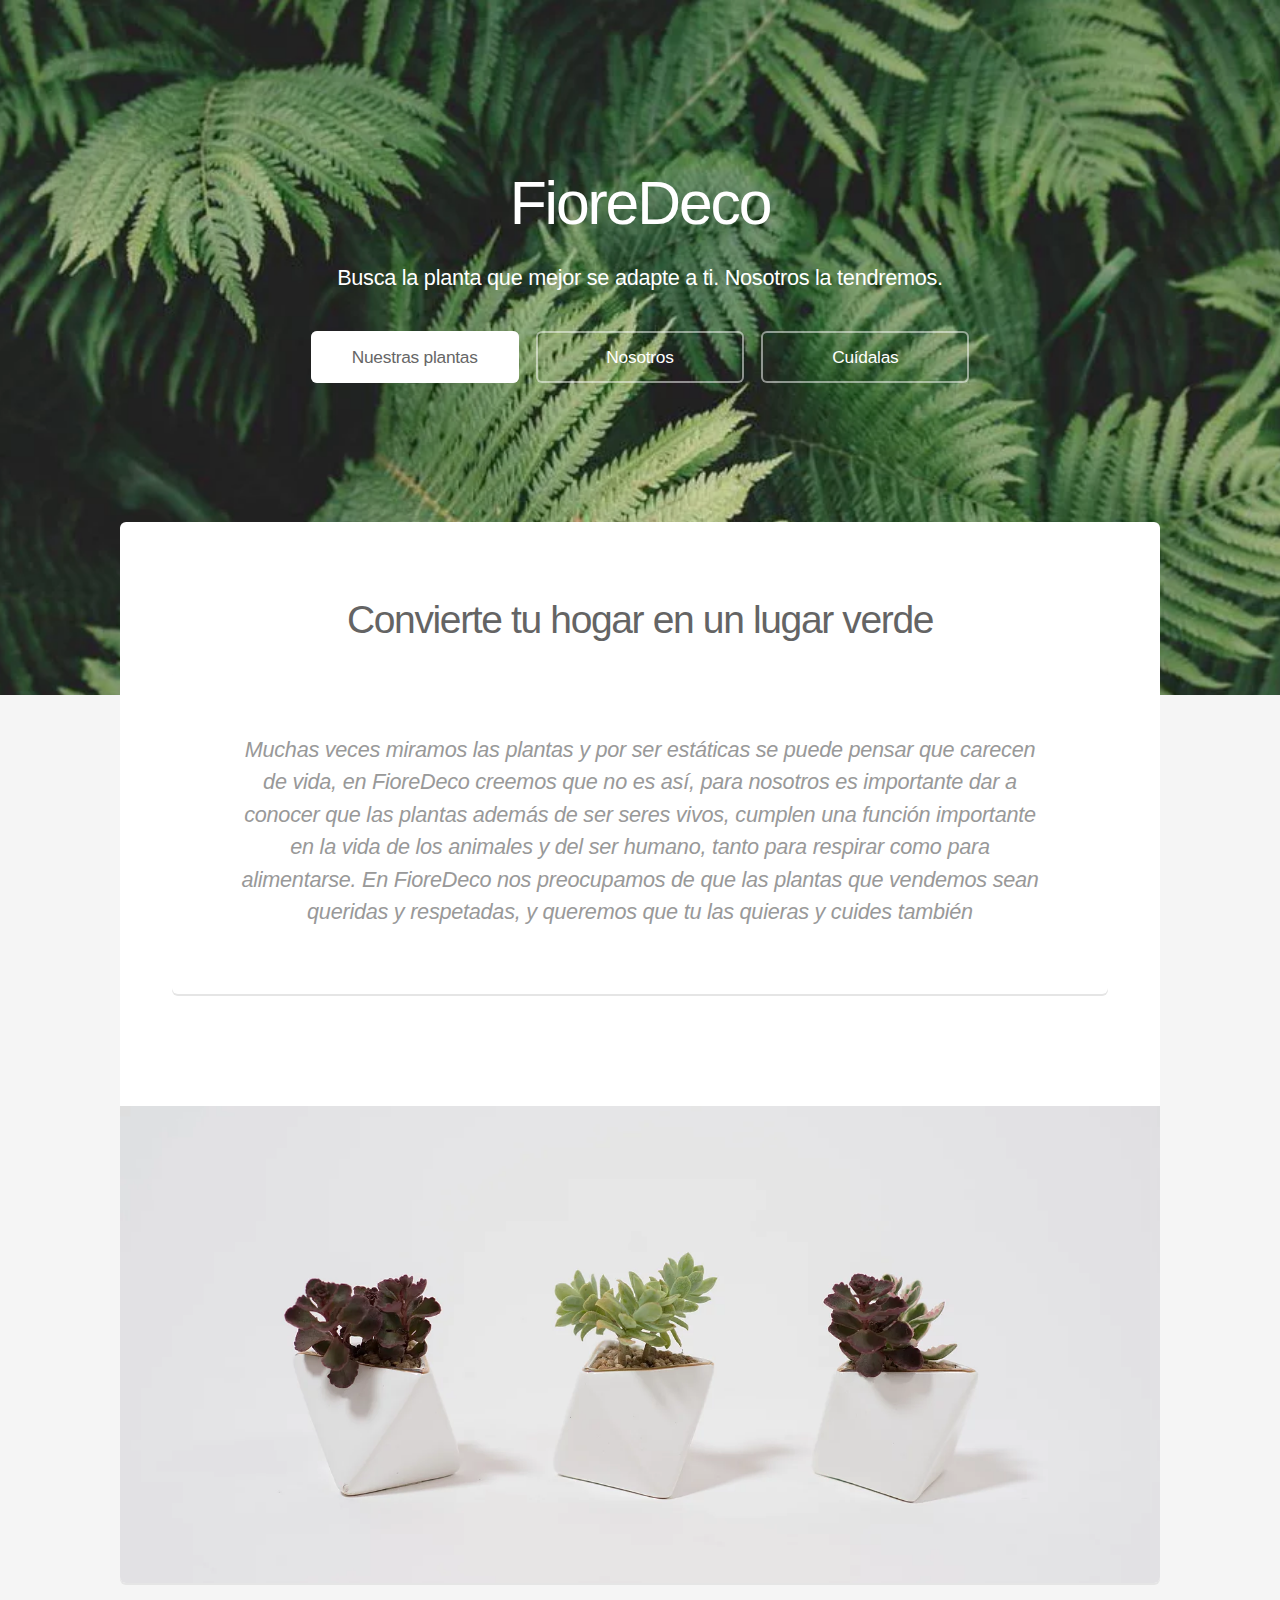
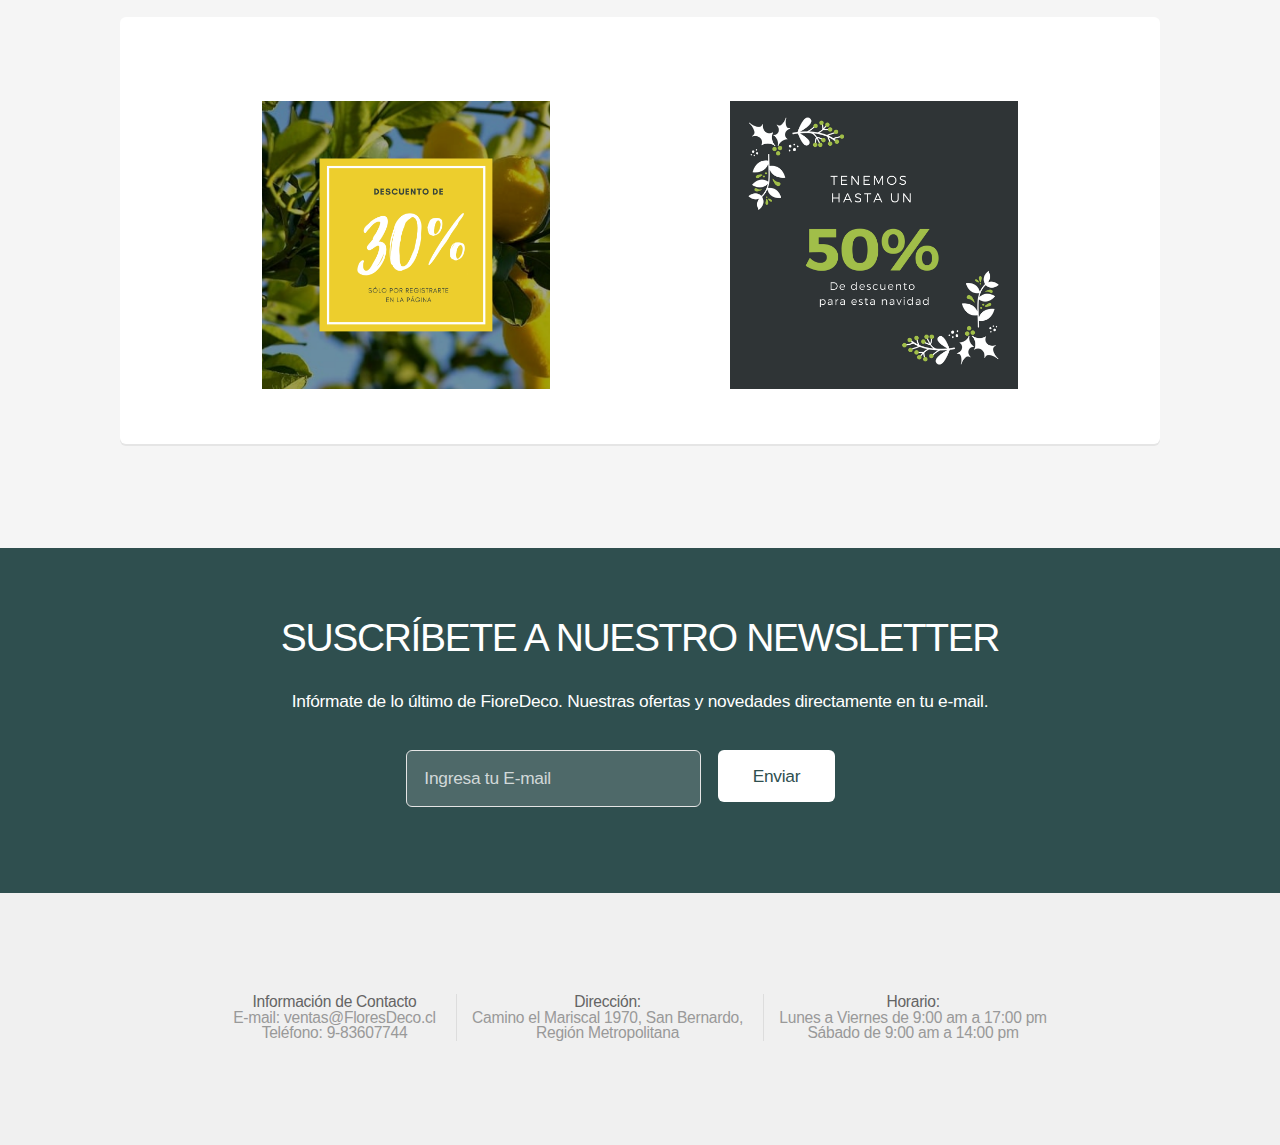
==== commit 94b7f49f: "fina, de los finales" ====
--- a/src/index.html
+++ b/src/index.html
@@ -5,8 +5,6 @@
 	<meta name="viewport" content="width=device-width, initial-scale=1.0">
 	<meta http-equiv="X-UA-Compatible" content="ie=edge">
 	<title>FioreDeco-Interior</title>
-	<meta charset="utf-8">
-	<meta name="viewport" content="width=device-width, initial-scale=1, user-scalable=no">
 	<link rel="stylesheet" href="style.css">
 
 </head>
@@ -33,12 +31,16 @@
 		<section class="box special">
 			<header class="major">
 				<h2>Convierte tu hogar en un lugar verde</h2>
-				<p>Muchas veces miramos las plantas y por ser estáticas se puede pensar que carecen de vida,
-					en ese caso, importante es conocer que las plantas además de ser seres vivos,
+				<p class="box special"> Muchas veces miramos las plantas y por ser estáticas se puede pensar que carecen de vida,
+					en FioreDeco creemos que no es así, para nosotros es importante dar a conocer que las plantas además de ser seres vivos,
 					cumplen una función importante en la vida de los animales y del ser humano, tanto para respirar
-					como para alimentarse</p>
+					como para alimentarse.
+
+					En FioreDeco nos preocupamos de que las plantas que vendemos sean queridas y respetadas, y queremos que tu las quieras y cuides también
+				</p>
 			</header>
-			<span class="image featured"><img src="img/fondo3.png" alt="Plantas" /></span>
+		
+		<span class="image featured"><img src="img/fondo3.png" alt="Plantas" /></span>
 
 		</section>
 
--- a/src/style.css
+++ b/src/style.css
@@ -60,23 +60,16 @@
 	}
 
 	a {
-		-moz-transition: color 0.2s ease-in-out, border-bottom-color 0.2s ease-in-out;
-		-webkit-transition: color 0.2s ease-in-out, border-bottom-color 0.2s ease-in-out;
-		-ms-transition: color 0.2s ease-in-out, border-bottom-color 0.2s ease-in-out;
 		transition: color 0.2s ease-in-out, border-bottom-color 0.2s ease-in-out;
 		border-bottom: dotted 1px;
-		color: #e89980;
 		text-decoration: none;
 	}
 
-	
 
 	strong, b {
 		color: #646464;
 		font-weight: 400;
 	}
-
-
 
 	p {
 		margin: 0 0 2em 0;
@@ -171,10 +164,6 @@
 			margin-top: 0;
 			margin-left: -2em;
 		}
-
-			
-			
-
 			
 /* Container */
 
@@ -209,8 +198,6 @@
 		padding: 1em 0;
 		text-align: center;
 	}
-
-	
 
 
 /* Form */
